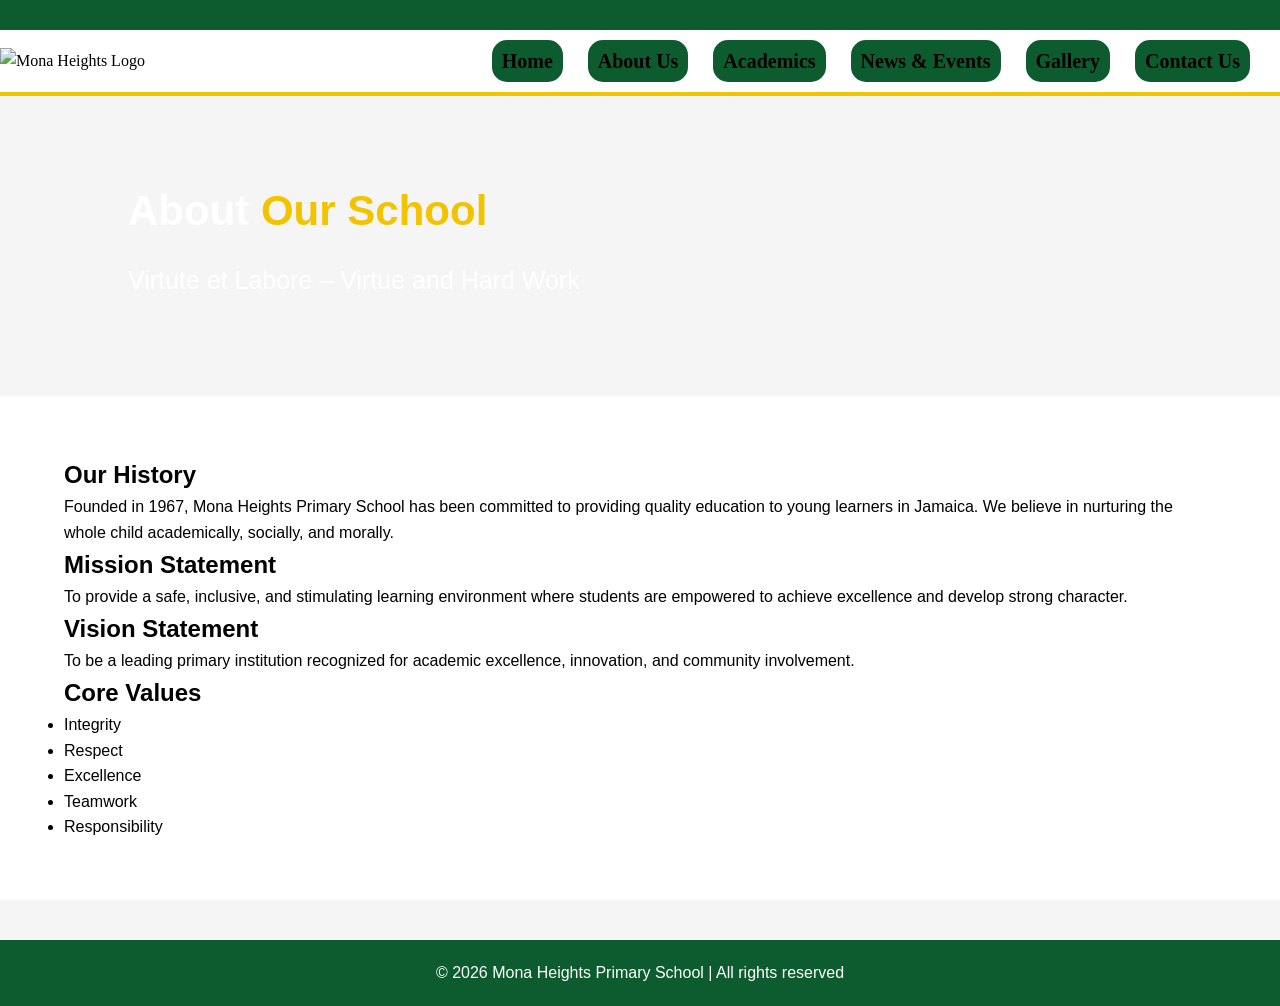
==== about_us.html @ 02167c89 "created gallery.html" ====
<!DOCTYPE html>
<html lang="en">
<head>
    <meta charset="UTF-8">
    <meta name="viewport" content="width=device-width, initial-scale=1.0">
    <title>About Us</title>
    <link rel="stylesheet" href="css_stylesheets/site.css">
</head>
<body>
    <!-- Top Bar Name -->
    <div class="top-bar">
    </div>
        </div>
    <!-- Navigation -->
    <header>
        <div class="navbar-container">
            <div class="logo">
                <img src="images/School_logo.png" alt="Mona Heights Logo" id="logo" />
            </div>
            <nav>
                <ul>
                    <li><a href="index.html">Home</a></li>
                    <li><a href="about_us.html">About Us</a></li>
                    <li><a href="academics.html">Academics</a></li>
                    <li><a href="news_events.html">News & Events</a></li>
                    <li><a href="gallery.html">Gallery</a></li>
                    <li><a href="contact_us.html">Contact Us</a></li>
                </ul>
            </nav >
        </div>
    </header>

   <section class="hero" style="height:300px;">
    <div class="hero-content">
        <h1>About <span>Our School</span></h1>
        <p>Virtute et Labore – Virtue and Hard Work</p>
    </div>
</section>

<!-- Content -->
<section class="academic">
    <div class="container">
        <h2>Our History</h2>
        <p>
            Founded in 1967, Mona Heights Primary School has been committed to 
            providing quality education to young learners in Jamaica. 
            We believe in nurturing the whole child academically, socially, 
            and morally.
        </p>

        <h2>Mission Statement</h2>
        <p>
            To provide a safe, inclusive, and stimulating learning environment 
            where students are empowered to achieve excellence and develop 
            strong character.
        </p>

        <h2>Vision Statement</h2>
        <p>
            To be a leading primary institution recognized for academic excellence, 
            innovation, and community involvement.
        </p>

        <h2>Core Values</h2>
        <ul>
            <li>Integrity</li>
            <li>Respect</li>
            <li>Excellence</li>
            <li>Teamwork</li>
            <li>Responsibility</li>
        </ul>
    </div>
</section>

<footer>
    <p>© 2026 Mona Heights Primary School | All rights reserved</p>
</footer> 
    
</body>
</html>
---- css_stylesheets/site.css ----
/* Default */
* {
    margin: 0;
    padding: 0;
    box-sizing: border-box;
}

body {
    font-family: Arial, sans-serif;
    line-height: 1.6;
    background-color: #f5f5f5;
    animation: pageFade 0.4s ease-in;
}

@keyframes pageFade {
    from { opacity: 0; }
    to { opacity: 1; }
}

/* Container */
.container {
    
    width: 90%;
    max-width: 1200px;
    margin: 0 auto;
}

/* Top Bar */
.top-bar {
    background: #0d5c2f;
    font-family:'Times New Roman', Times, serif;
    color: white;
    padding: 15px 0;
    font-size: 18px;
}

.top-bar .container {
    display: flex;
    justify-content: space-between;
}

header {
    background: white;
    padding: 15px 0;
    border-bottom: 4px solid #f4c300;
}

.navbar-container {
    display: flex;
    align-items: center;
    justify-content: space-between;
    font-family:'Times New Roman', Times, serif;
}

.logo img {

    height: 150px;
    width: 500px;
}

nav ul {
    list-style: none;
    display: flex;
    gap: 25px;
    padding-right: 30px;
}

nav ul li a {
    background:#0d5c2f;
    border-radius: 15px;
    padding: 10px 10px;
    font-size: 20px;
    text-decoration: none;
    color:black;
    font-weight: bold;
    transition: color 0.3s ease;
    }

nav ul li a::after {
    content: "";
    position: absolute;
    width: 0%;
    height: 3px;
    left: 0;
    bottom: -5px;
    background: #f4c300;
    transition: width 0.3s ease;
}

nav ul li a:hover {
    color: #f4c300;
}

nav ul li a:hover::after {
    width: 100%;
}

.hero {
    background: url('../images/reading_zone.jpg') no-repeat center center/cover;
    color: white;
    height: 500px;
    display: flex;
    align-items: center;
}

.hero-content {
    margin-left: 10%;
}

.hero h1 {
    font-size: 42px;
}

.hero h1 span {
    color: #f4c300;
}

.hero p {
    margin: 15px 0;
    font-size: 25px;
    font-family:'Gill Sans', 'Gill Sans MT', Calibri, 'Trebuchet MS', sans-serif;
}

.quick-links, .highlights {
    display: flex;
    gap: 20px;
    margin: 50px auto;
}

.card {
    background: #0d5c2f;
    color: white;
    padding: 25px;
    flex: 1;
    border-radius: 8px;
    box-shadow: 0 4px 8px rgba(0,0,0,0.2);
}

.card h3 {
    margin-bottom: 10px;
    color: #f4c300;
}

.academic {
    background: white;
    padding: 60px 0;
}

.academic-content {
    display: flex;
    gap: 40px;
    align-items: center;
}

.academic h2 [
    color: #0d5c2f;
    margin-bottom: 20px;
]

.academic p {
    margin-bottom: 20px;
}

.academic img {
    width: 100%;
    border-radius: 10px;
    margin-right: 300px;
}

.text {
    text-align: left;
    margin-right: 150px;
}

footer {
    background: #0d5c2f;
    color: white;
    text-align: center;
    padding: 20px 0;
    margin-top: 40px;
}

form input, form textarea {
    width: 100%;
    padding: 10px;
    border-radius: 5px;
    border: 1px solid #ccc;
}

form input:focus, form textarea:focus {
    outline: none;
    border: 2px solid #0d5c2f;
}
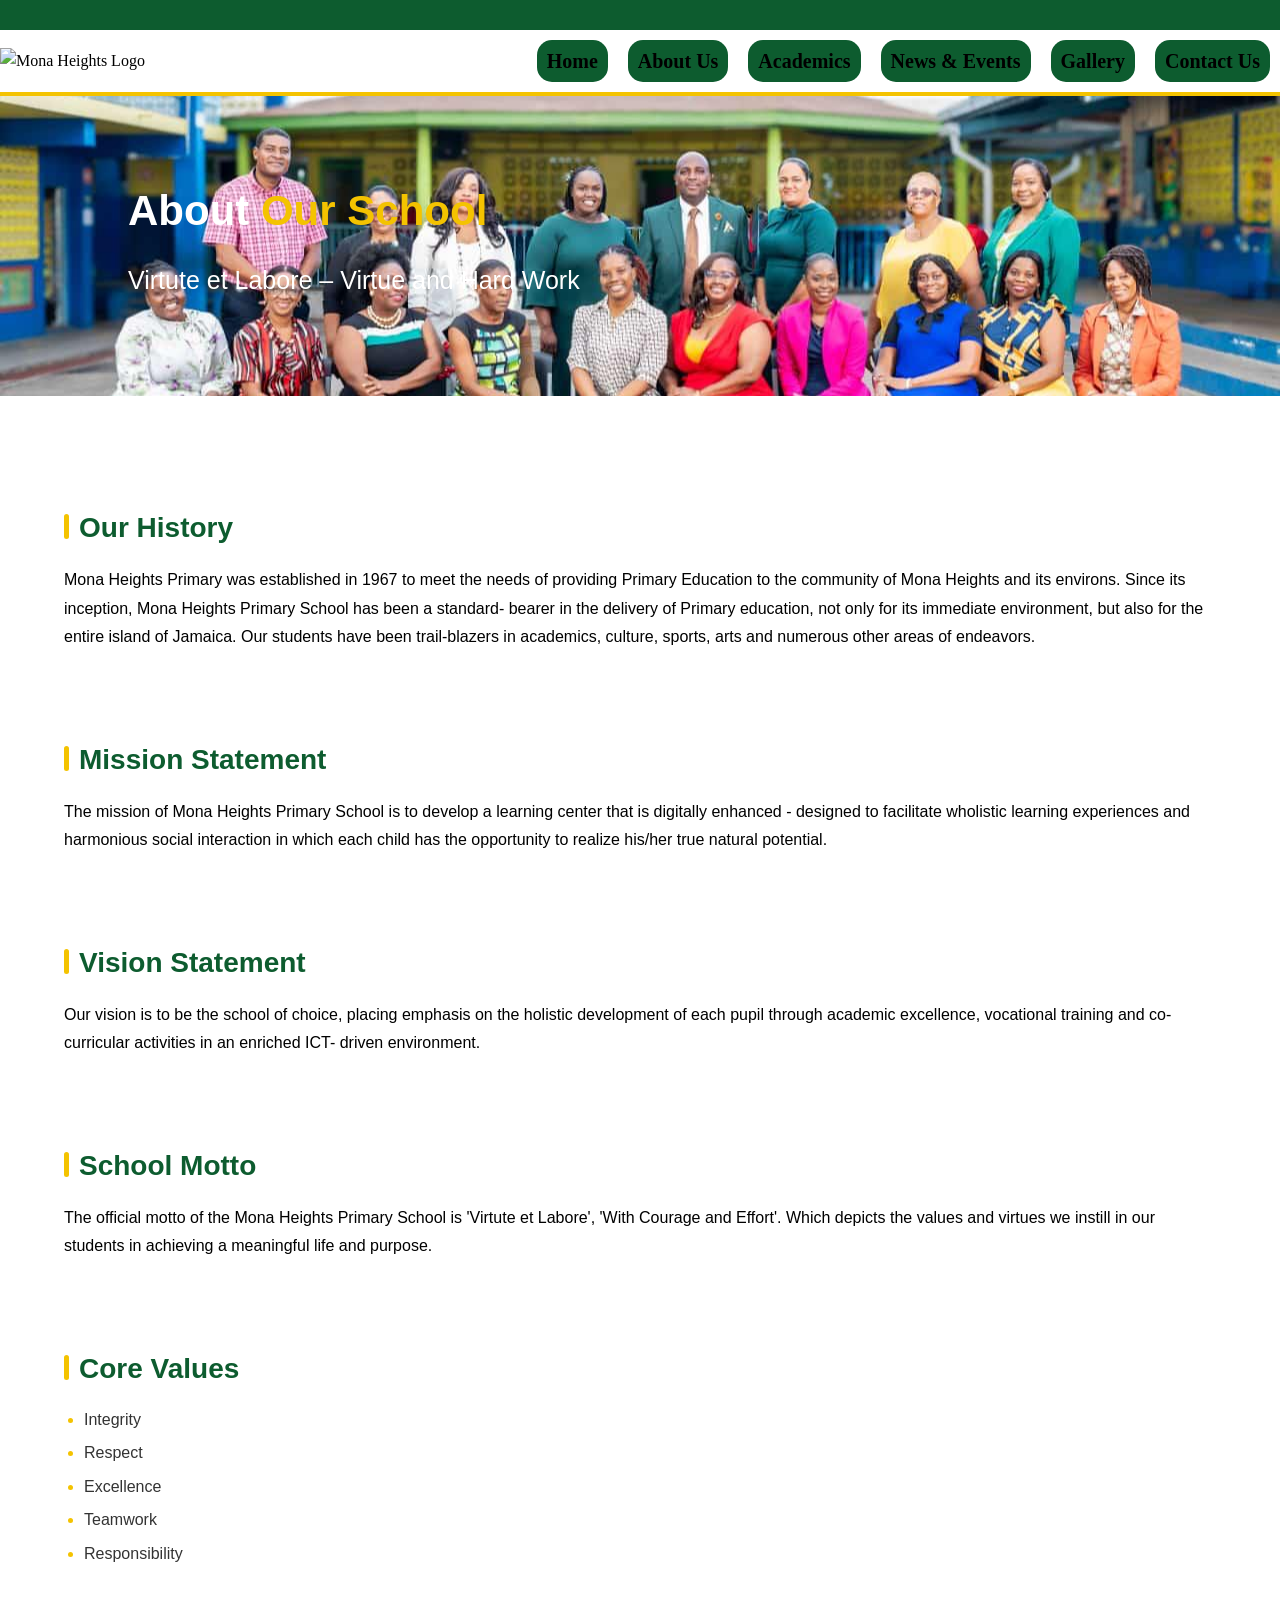
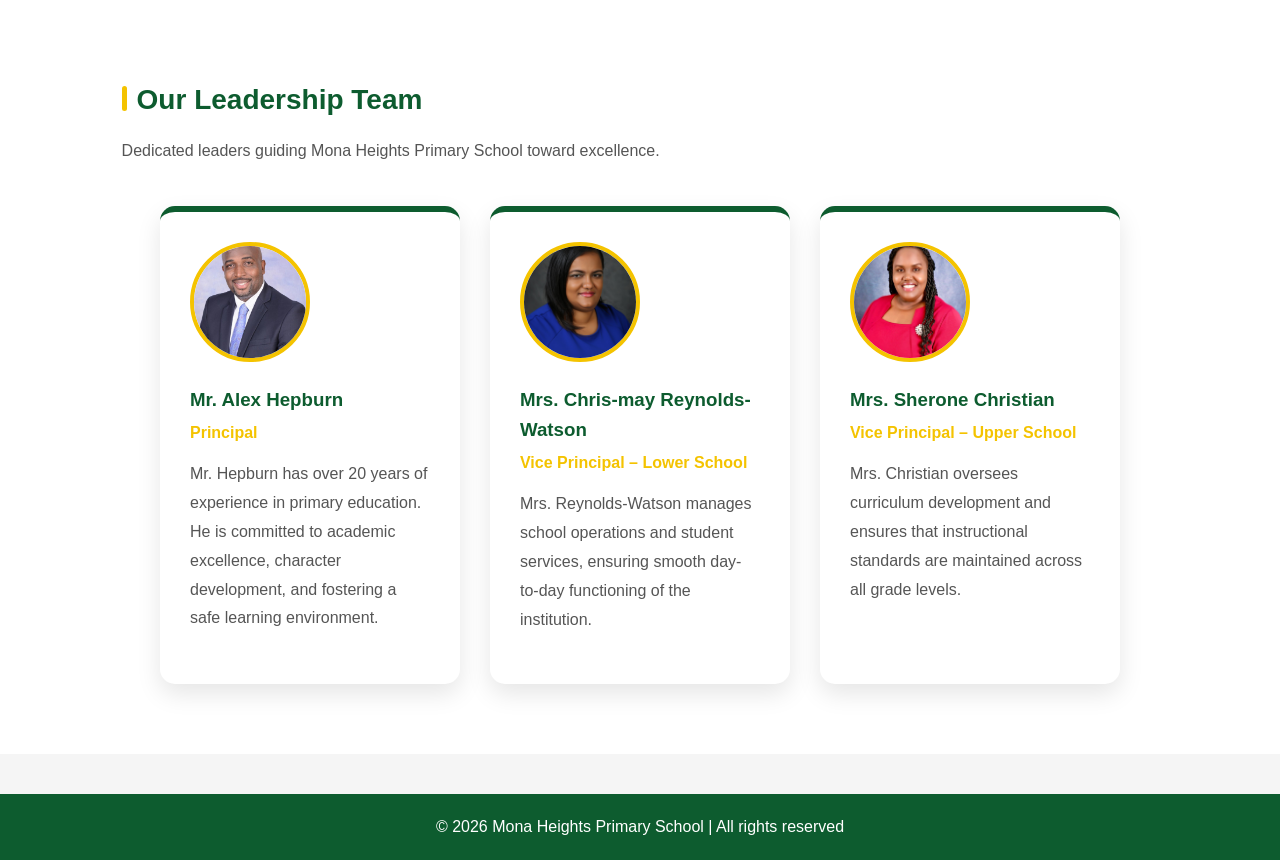
==== commit c70ffffd: "Added some images and content in highlighted pages" ====
--- a/about_us.html
+++ b/about_us.html
@@ -38,28 +38,42 @@
 </section>
 
 <!-- Content -->
-<section class="academic">
+<section class="about-content fade-in">
     <div class="container">
         <h2>Our History</h2>
         <p>
-            Founded in 1967, Mona Heights Primary School has been committed to 
-            providing quality education to young learners in Jamaica. 
-            We believe in nurturing the whole child academically, socially, 
-            and morally.
-        </p>
+            Mona Heights Primary was established in 1967 to meet the needs of
+            providing Primary Education to the community of Mona Heights and its
+            environs. Since its inception, Mona Heights Primary School has been a
+            standard- bearer in the delivery of Primary education, not only for its
+            immediate environment, but also for the entire island of Jamaica. Our
+            students have been trail-blazers in academics, culture, sports, arts and
+            numerous other areas of endeavors.
+
+        </p><br/>
 
         <h2>Mission Statement</h2>
         <p>
-            To provide a safe, inclusive, and stimulating learning environment 
-            where students are empowered to achieve excellence and develop 
-            strong character.
-        </p>
+            The mission of Mona Heights Primary School is to develop a learning center
+            that is digitally enhanced - designed to facilitate wholistic learning
+            experiences and harmonious social interaction in which each child has the
+            opportunity to realize his/her true natural potential.
+        </p><br/>
 
         <h2>Vision Statement</h2>
         <p>
-            To be a leading primary institution recognized for academic excellence, 
-            innovation, and community involvement.
-        </p>
+            Our vision is to be the school of choice, placing emphasis on the holistic
+            development of each pupil through academic excellence, vocational training
+            and co-curricular activities in an enriched ICT- driven environment.
+        </p><br/>
+
+        <h2>School Motto</h2>
+        <p>
+            The official motto of the Mona Heights Primary School is 'Virtute et Labore',
+            'With Courage and Effort'. Which depicts the values and virtues we instill
+            in our students in achieving a meaningful life and purpose.
+
+        </p><br/>
 
         <h2>Core Values</h2>
         <ul>
@@ -69,6 +83,55 @@
             <li>Teamwork</li>
             <li>Responsibility</li>
         </ul>
+        <br/><br/>
+
+        <!-- Leadership Section -->
+    <section class="leadership fade-in">
+        <div class="container">
+            <h2 class="section-title">Our Leadership Team</h2>
+            <p class="section-subtitle">
+                Dedicated leaders guiding Mona Heights Primary School toward excellence.
+            </p>
+
+            <div class="leadership-cards">
+
+                <!-- Principal -->
+                <div class="leader-card">
+                    <img src="images/alex_hepburn.jpeg" alt="Principal">
+                    <h3>Mr. Alex Hepburn</h3>
+                    <h4>Principal</h4>
+                    <p>
+                        Mr. Hepburn has over 20 years of experience in primary education.
+                        He is committed to academic excellence, character development,
+                        and fostering a safe learning environment.
+                    </p>
+                </div>
+
+                 <!-- Vice Principal 1 -->
+                <div class="leader-card">
+                    <img src="images/chrismay_reynoldswatson.jpeg" alt="Vice Principal Lower School">
+                    <h3>Mrs. Chris-may Reynolds-Watson</h3>
+                    <h4>Vice Principal – Lower School</h4>
+                    <p>
+                        Mrs. Reynolds-Watson manages school operations and student services,
+                        ensuring smooth day-to-day functioning of the institution.
+                    </p>
+                </div>
+
+                <!-- Vice Principal 2 -->
+                <div class="leader-card">
+                    <img src="images/sherone_christian.jpeg" alt="Vice Principal Upper School">
+                    <h3>Mrs. Sherone Christian</h3>
+                    <h4>Vice Principal – Upper School</h4>
+                    <p>
+                        Mrs. Christian oversees curriculum development and ensures that
+                        instructional standards are maintained across all grade levels.
+                    </p>
+                </div>
+            </div>
+        </div>
+    </section>
+
     </div>
 </section>
 
--- a/css_stylesheets/site.css
+++ b/css_stylesheets/site.css
@@ -61,8 +61,8 @@
 nav ul {
     list-style: none;
     display: flex;
-    gap: 25px;
-    padding-right: 30px;
+    gap: 20px;
+    padding-right: 10px;
 }
 
 nav ul li a {
@@ -83,20 +83,138 @@
     height: 3px;
     left: 0;
     bottom: -5px;
+    transition: width 0.3s ease;
+}
+
+nav ul li a:hover {
+    color: #f4c300;
+}
+
+nav ul li a:hover::after {
+    width: 100%;
+}
+
+/* Buttons */
+.btn-yellow {
     background: #f4c300;
-    transition: width 0.3s ease;
-}
-
-nav ul li a:hover {
-    color: #f4c300;
-}
-
-nav ul li a:hover::after {
-    width: 100%;
+    color: #000;
+    padding: 10px 20px;
+    text-decoration: none;
+    font-weight: bold;
+    border-radius: 50px;
+}
+
+.btn-yellow:hover {
+    background: #d9ab00;
+}
+
+.btn-green {
+    background: #0d5c2f;
+    color: white;
+    padding: 10px 20px;
+    text-decoration: none;
+    font-weight: bold;
+    border-radius: 50px;
+}
+
+.btn-green:hover {
+    background: #0a4a25;
+}
+
+.btn-yellow:hover {
+    background: #d9ab00;
+}
+
+.carousel {
+    position: relative;
+    width: 100%;
+    height: 450px;
+    overflow: hidden;
+}
+
+.carousel-container {
+    position: relative;
+    width: 100%;
+    height: 100%;
+}
+
+.slide {
+    position: absolute;
+    width: 100%;
+    height: 100%;
+    opacity: 0;
+    transition: opacity 1s ease-in-out;
+}
+
+.slide img {
+    width: 100%;
+    height: 100%;
+    object-fit: cover;
+}
+
+.slide.active {
+    opacity: 1;
+    z-index: 1;
+}
+
+/* Overlay */
+.slide::after {
+    content: "";
+    position: absolute;
+    width: 100%;
+    height: 100%;
+    background: rgba(13, 92, 47, 0.6);
+    top: 0;
+    left: 0;
+}
+
+/* Caption */
+.slide-caption {
+    position: absolute;
+    top: 50%;
+    left: 10%;
+    transform: translateY(-50%);
+    color: white;
+    z-index: 2;
+    max-width: 600px;
+}
+
+.slide-caption h2 {
+    font-size: 36px;
+    color: #f4c300;
+    margin-bottom: 10px;
+}
+
+.slide-caption p {
+    font-size: 18px;
+}
+
+/* Dots */
+.carousel-dots {
+    position: absolute;
+    bottom: 20px;
+    width: 100%;
+    text-align: center;
+    z-index: 3;
+}
+
+.dot {
+    height: 12px;
+    width: 12px;
+    margin: 0 5px;
+    background-color: white;
+    border-radius: 50%;
+    display: inline-block;
+    cursor: pointer;
+    transition: background-color 0.3s ease;
+}
+
+.dot.active {
+    background-color: #f4c300;
 }
 
 .hero {
-    background: url('../images/reading_zone.jpg') no-repeat center center/cover;
+    background: url('../images/mhps_teachers.jpg') no-repeat center center/cover;
     color: white;
     height: 500px;
     display: flex;
@@ -125,6 +243,7 @@
     display: flex;
     gap: 20px;
     margin: 50px auto;
+    color: white;
 }
 
 .card {
@@ -141,8 +260,12 @@
     color: #f4c300;
 }
 
+.card p {
+    color: white;
+}
+
 .academic {
-    background: white;
+    background:#f5f5f5;
     padding: 60px 0;
 }
 
@@ -162,14 +285,65 @@
 }
 
 .academic img {
-    width: 100%;
-    border-radius: 10px;
-    margin-right: 300px;
+    width: 380px;
+    height: 350px;
+    border-radius: 200px;
+    margin-right: 100px;
 }
 
 .text {
     text-align: left;
-    margin-right: 150px;
+    margin-right: 100px;
+}
+
+.resources {
+    background: #f9f9f9;
+    padding: 70px 0;
+    text-align: center;
+}
+
+.section-title {
+    color: #0d5c2f;
+    font-size: 32px;
+    margin-bottom: 10px;
+}
+
+.section-subtitle {
+    margin-bottom: 40px;
+    color: #555;
+}
+
+.resource-cards {
+    display: flex;
+    gap: 25px;
+    justify-content: center;
+    flex-wrap: wrap;
+}
+
+.resource-card {
+    background: white;
+    padding: 30px;
+    border-radius: 12px;
+    width: 300px;
+    box-shadow: 0 5px 15px rgba(0,0,0,0.1);
+    transition: all 0.4s ease;
+    border-top: 6px solid #0d5c2f;
+}
+
+.resource-card h3 {
+    color: #0d5c2f;
+    margin-bottom: 10px;
+}
+
+.resource-card p {
+    margin-bottom: 20px;
+}
+
+/* Hover effect */
+.resource-card:hover {
+    transform: translateY(-12px);
+    box-shadow: 0 20px 40px rgba(0,0,0,0.2);
+    border-top: 6px solid #f4c300;
 }
 
 footer {
@@ -190,4 +364,121 @@
 form input:focus, form textarea:focus {
     outline: none;
     border: 2px solid #0d5c2f;
+}
+
+.leadership-cards {
+    display: flex;
+    gap: 30px;
+    justify-content: center;
+    flex-wrap: wrap;
+    margin-top: 40px;
+}
+
+.leader-card {
+    background: white;
+    width: 300px;
+    padding: 30px;
+    border-radius: 15px;
+    box-shadow: 0 10px 25px rgba(0,0,0,0.1);
+    transition: all 0.4s ease;
+    border-top: 6px solid #0d5c2f;
+}
+
+.leader-card img {
+    width: 120px;
+    height: 120px;
+    border-radius: 50%;
+    object-fit: cover;
+    margin-bottom: 15px;
+    border: 4px solid #f4c300;
+}
+
+.leader-card h3 {
+    color: #0d5c2f;
+    margin-bottom: 5px;
+}
+
+.leader-card h4 {
+    color: #f4c300;
+    margin-bottom: 15px;
+    font-weight: bold;
+}
+
+.leader-card p {
+    font-size: 14px;
+    color: #555;
+}
+
+/* Hover effect */
+.leader-card:hover {
+    transform: translateY(-12px);
+    box-shadow: 0 20px 40px rgba(0,0,0,0.2);
+    border-top: 6px solid #f4c300;
+}
+
+/* About Page Styling */
+.about-content {
+    padding: 70px 0;
+    background: #ffffff;
+}
+
+/* Headings */
+.about-content h2 {
+    color: #0d5c2f;
+    font-size: 28px;
+    margin-top: 40px;
+    margin-bottom: 15px;
+    position: relative;
+    padding-left: 15px;
+}
+
+/* Yellow Accent Line */
+.about-content h2::before {
+    content: "";
+    position: absolute;
+    left: 0;
+    top: 8px;
+    height: 25px;
+    width: 5px;
+    background: #f4c300;
+    border-radius: 3px;
+}
+
+/* Paragraph Styling */
+.about-content p {
+    font-size: 16px;
+    line-height: 1.8;
+    margin-bottom: 20px;
+}
+
+/* Highlight Important Text */
+.about-content strong {
+    color: #0d5c2f;
+}
+
+/* List Styling */
+.about-content ul {
+    margin-top: 10px;
+    margin-bottom: 20px;
+    padding-left: 20px;
+}
+
+.about-content ul li {
+    margin-bottom: 8px;
+    color: #333;
+    position: relative;
+}
+
+/* Custom bullet */
+.about-content ul li::marker {
+    color: #f4c300;
+    font-weight: bold;
+}
+
+/* Section Divider */
+.about-content hr {
+    margin: 50px 0;
+    border: none;
+    height: 2px;
+    background: linear-gradient(to right, #0d5c2f, #f4c300);
 }
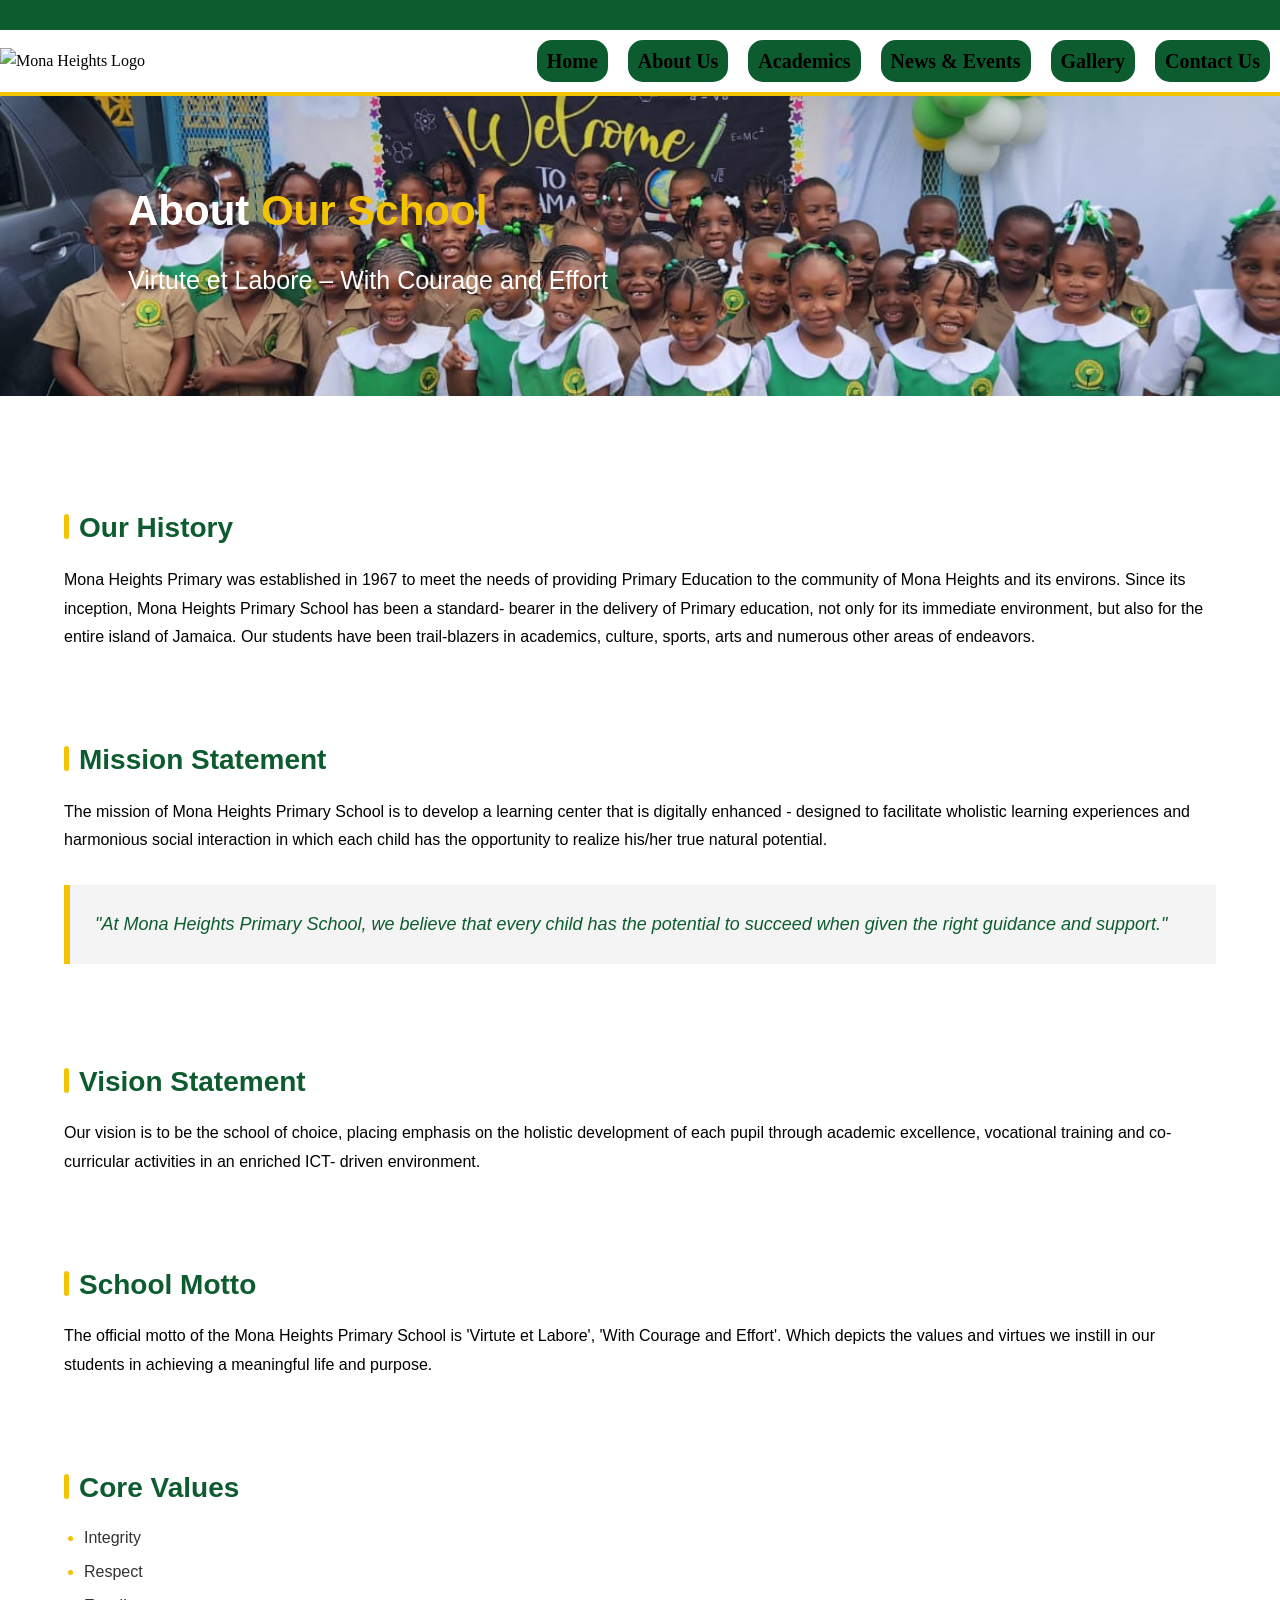
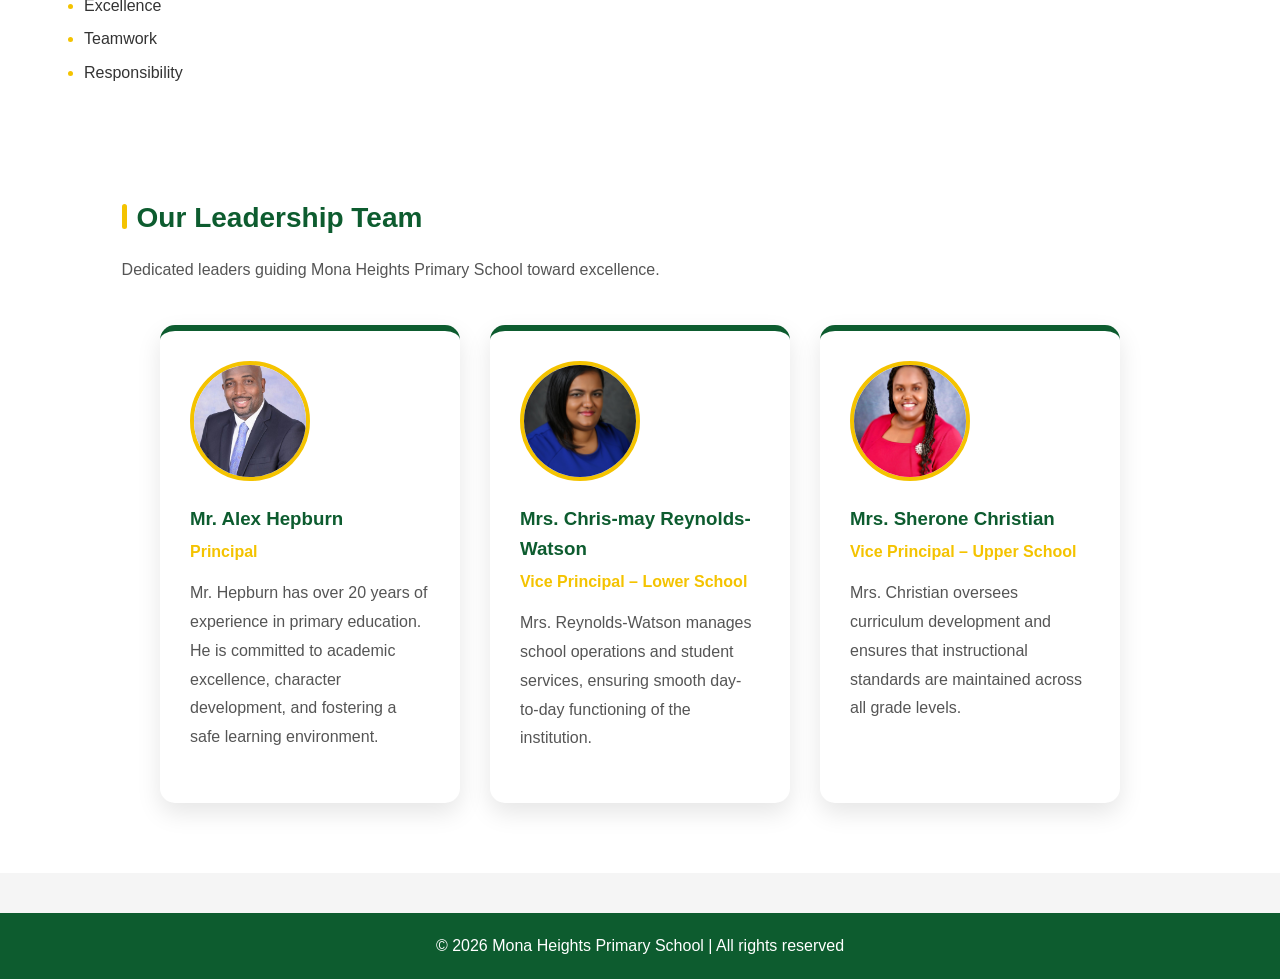
==== commit cc2066a2: "Updated the about us page" ====
--- a/about_us.html
+++ b/about_us.html
@@ -33,7 +33,7 @@
    <section class="hero" style="height:300px;">
     <div class="hero-content">
         <h1>About <span>Our School</span></h1>
-        <p>Virtute et Labore – Virtue and Hard Work</p>
+        <p>Virtute et Labore – With Courage and Effort</p>
     </div>
 </section>
 
@@ -58,7 +58,13 @@
             that is digitally enhanced - designed to facilitate wholistic learning
             experiences and harmonious social interaction in which each child has the
             opportunity to realize his/her true natural potential.
-        </p><br/>
+        </p>
+        
+        <blockquote class="school-quote">
+            "At Mona Heights Primary School, we believe that every child has the potential to succeed when given the right guidance and support."
+        </blockquote>
+
+        <br/>
 
         <h2>Vision Statement</h2>
         <p>
--- a/css_stylesheets/site.css
+++ b/css_stylesheets/site.css
@@ -214,7 +214,7 @@
 }
 
 .hero {
-    background: url('../images/mhps_teachers.jpg') no-repeat center center/cover;
+    background: url('../images/mhps_students.jpeg') no-repeat center center/cover;
     color: white;
     height: 500px;
     display: flex;
@@ -269,16 +269,25 @@
     padding: 60px 0;
 }
 
+.academic-section {
+    display: flex;
+    padding: 20px;
+    align-items: center;
+    margin-bottom: 60px;
+    background-color: #f4c300;
+    border-radius: 100px;
+}
+
 .academic-content {
     display: flex;
     gap: 40px;
     align-items: center;
 }
 
-.academic h2 [
+/* .academic h2 {
     color: #0d5c2f;
     margin-bottom: 20px;
-]
+} */
 
 .academic p {
     margin-bottom: 20px;
@@ -467,12 +476,18 @@
     margin-bottom: 8px;
     color: #333;
     position: relative;
+    transition: transform 0.3s ease;
 }
 
 /* Custom bullet */
 .about-content ul li::marker {
     color: #f4c300;
     font-weight: bold;
+}
+
+.about-content ul li:hover {
+    transform: translateX(8px);
+    color: #0d5c2f;
 }
 
 /* Section Divider */
@@ -481,4 +496,17 @@
     border: none;
     height: 2px;
     background: linear-gradient(to right, #0d5c2f, #f4c300);
-}+}
+
+.school-quote {
+    margin: 30px 0;
+    padding: 25px;
+    background: #f4f4f4;
+    border-left: 6px solid #f4c300;
+    font-style: italic;
+    font-size: 18px;
+    color: #0d5c2f;
+}
+
+
+
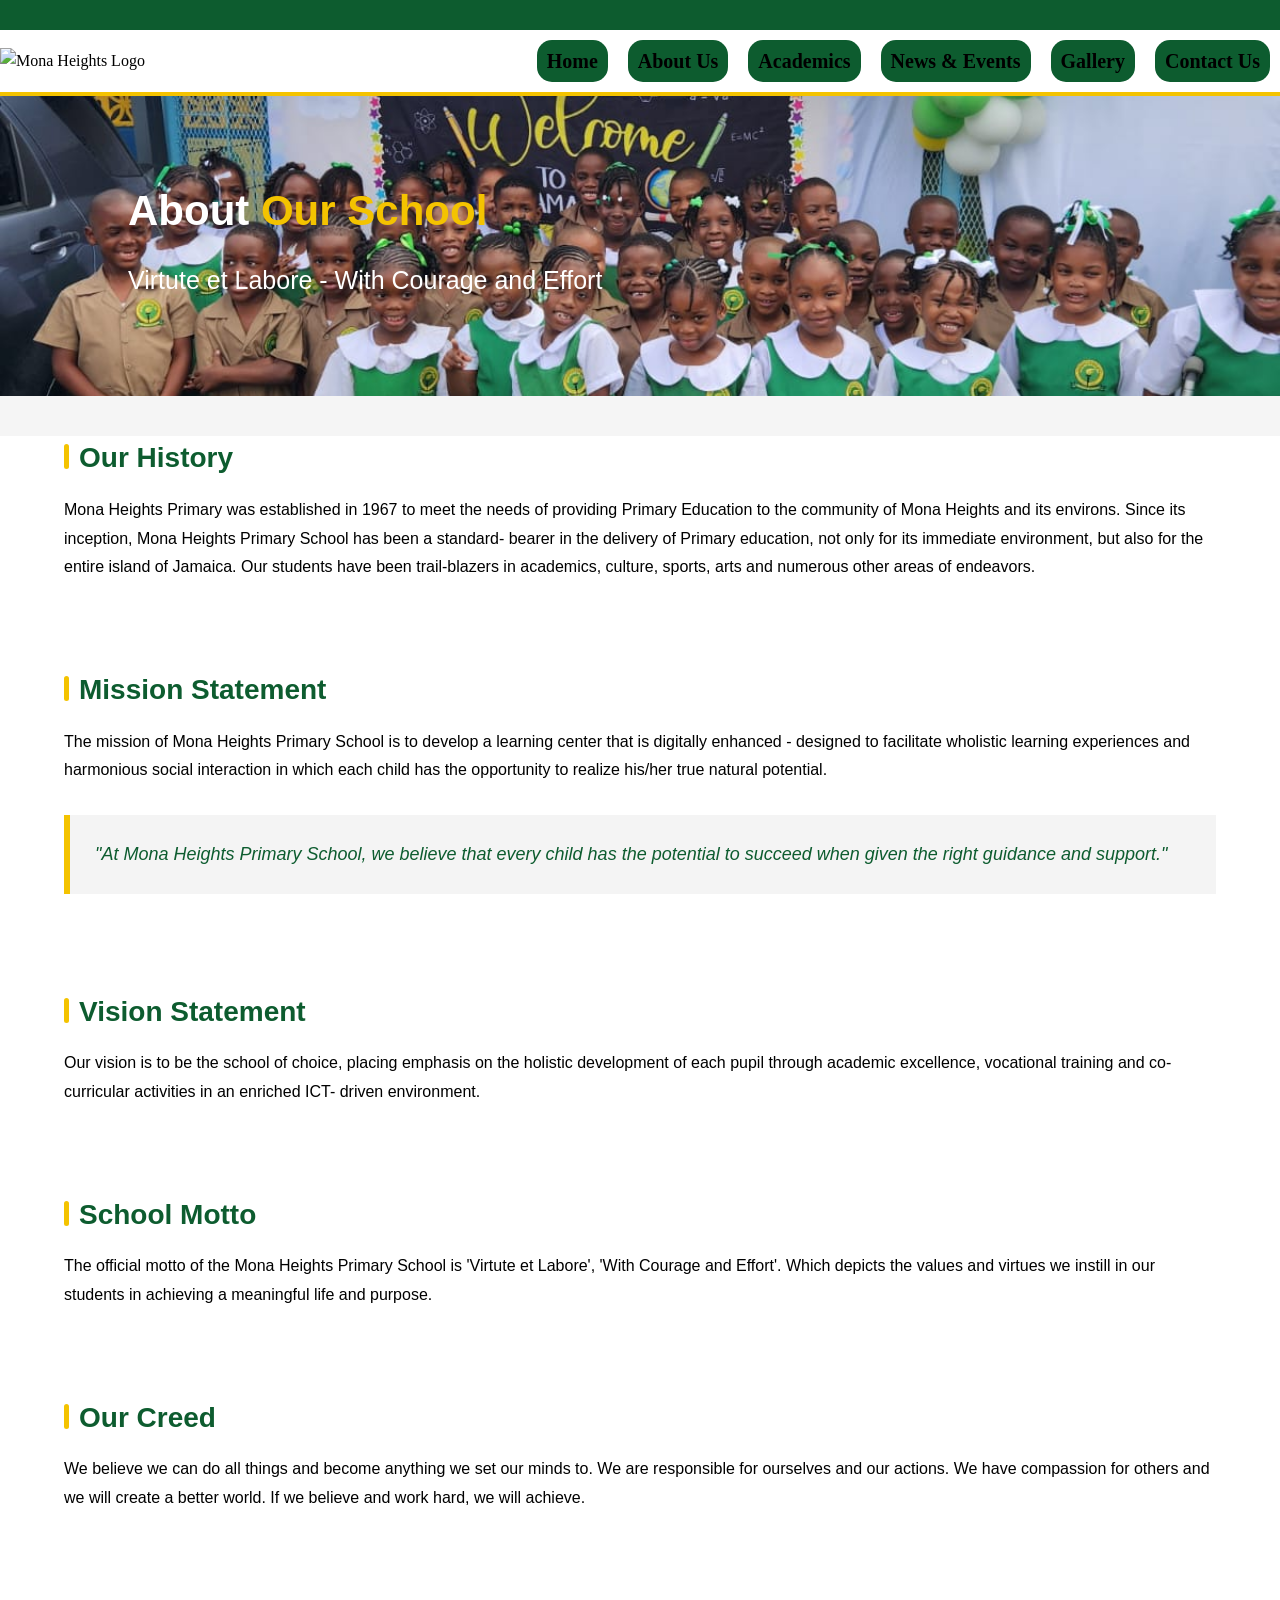
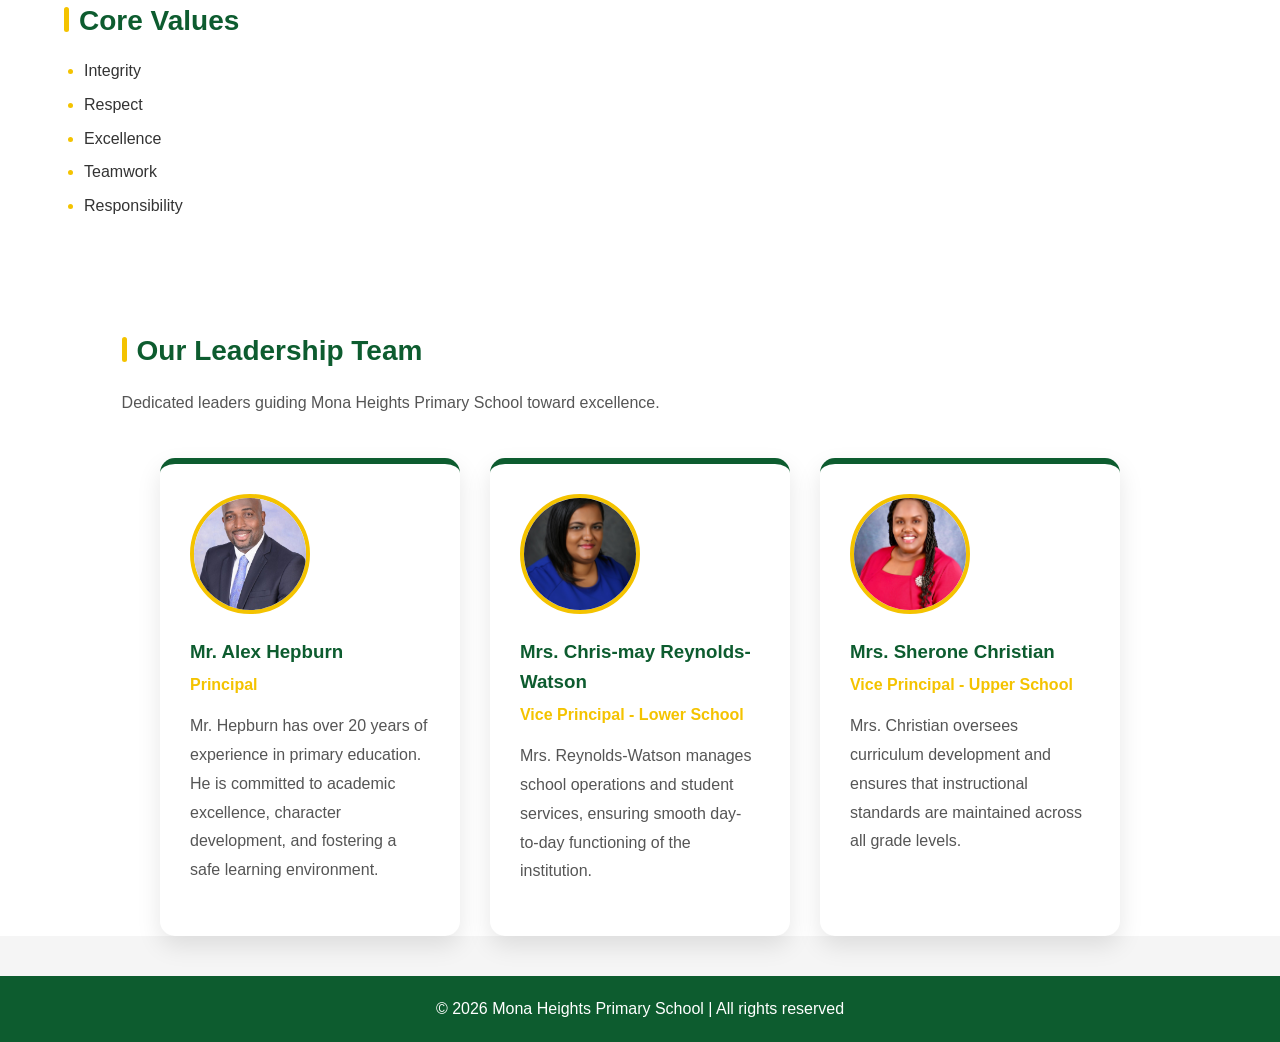
==== commit 5131111b: "Edited and Updated previous pages and added an admission and transfer pages" ====
--- a/about_us.html
+++ b/about_us.html
@@ -30,120 +30,129 @@
         </div>
     </header>
 
+    <!-- Hero Section -->
    <section class="hero" style="height:300px;">
-    <div class="hero-content">
-        <h1>About <span>Our School</span></h1>
-        <p>Virtute et Labore – With Courage and Effort</p>
-    </div>
-</section>
-
-<!-- Content -->
-<section class="about-content fade-in">
-    <div class="container">
-        <h2>Our History</h2>
-        <p>
-            Mona Heights Primary was established in 1967 to meet the needs of
-            providing Primary Education to the community of Mona Heights and its
-            environs. Since its inception, Mona Heights Primary School has been a
-            standard- bearer in the delivery of Primary education, not only for its
-            immediate environment, but also for the entire island of Jamaica. Our
-            students have been trail-blazers in academics, culture, sports, arts and
-            numerous other areas of endeavors.
-
-        </p><br/>
-
-        <h2>Mission Statement</h2>
-        <p>
-            The mission of Mona Heights Primary School is to develop a learning center
-            that is digitally enhanced - designed to facilitate wholistic learning
-            experiences and harmonious social interaction in which each child has the
-            opportunity to realize his/her true natural potential.
-        </p>
-        
-        <blockquote class="school-quote">
-            "At Mona Heights Primary School, we believe that every child has the potential to succeed when given the right guidance and support."
-        </blockquote>
-
-        <br/>
-
-        <h2>Vision Statement</h2>
-        <p>
-            Our vision is to be the school of choice, placing emphasis on the holistic
-            development of each pupil through academic excellence, vocational training
-            and co-curricular activities in an enriched ICT- driven environment.
-        </p><br/>
-
-        <h2>School Motto</h2>
-        <p>
-            The official motto of the Mona Heights Primary School is 'Virtute et Labore',
-            'With Courage and Effort'. Which depicts the values and virtues we instill
-            in our students in achieving a meaningful life and purpose.
-
-        </p><br/>
-
-        <h2>Core Values</h2>
-        <ul>
-            <li>Integrity</li>
-            <li>Respect</li>
-            <li>Excellence</li>
-            <li>Teamwork</li>
-            <li>Responsibility</li>
-        </ul>
-        <br/><br/>
-
-        <!-- Leadership Section -->
-    <section class="leadership fade-in">
-        <div class="container">
-            <h2 class="section-title">Our Leadership Team</h2>
-            <p class="section-subtitle">
-                Dedicated leaders guiding Mona Heights Primary School toward excellence.
-            </p>
-
-            <div class="leadership-cards">
-
-                <!-- Principal -->
-                <div class="leader-card">
-                    <img src="images/alex_hepburn.jpeg" alt="Principal">
-                    <h3>Mr. Alex Hepburn</h3>
-                    <h4>Principal</h4>
-                    <p>
-                        Mr. Hepburn has over 20 years of experience in primary education.
-                        He is committed to academic excellence, character development,
-                        and fostering a safe learning environment.
-                    </p>
-                </div>
-
-                 <!-- Vice Principal 1 -->
-                <div class="leader-card">
-                    <img src="images/chrismay_reynoldswatson.jpeg" alt="Vice Principal Lower School">
-                    <h3>Mrs. Chris-may Reynolds-Watson</h3>
-                    <h4>Vice Principal – Lower School</h4>
-                    <p>
-                        Mrs. Reynolds-Watson manages school operations and student services,
-                        ensuring smooth day-to-day functioning of the institution.
-                    </p>
-                </div>
-
-                <!-- Vice Principal 2 -->
-                <div class="leader-card">
-                    <img src="images/sherone_christian.jpeg" alt="Vice Principal Upper School">
-                    <h3>Mrs. Sherone Christian</h3>
-                    <h4>Vice Principal – Upper School</h4>
-                    <p>
-                        Mrs. Christian oversees curriculum development and ensures that
-                        instructional standards are maintained across all grade levels.
-                    </p>
-                </div>
-            </div>
+        <div class="hero-content">
+            <h1>About <span>Our School</span></h1>
+            <p>Virtute et Labore - With Courage and Effort</p>
         </div>
     </section>
 
-    </div>
-</section>
+    <!-- Content -->
+    <section class="about-content fade-in">
+        <div class="container">
+            <h2>Our History</h2>
+            <p>
+                Mona Heights Primary was established in 1967 to meet the needs of
+                providing Primary Education to the community of Mona Heights and its
+                environs. Since its inception, Mona Heights Primary School has been a
+                standard- bearer in the delivery of Primary education, not only for its
+                immediate environment, but also for the entire island of Jamaica. Our
+                students have been trail-blazers in academics, culture, sports, arts and
+                numerous other areas of endeavors.
 
-<footer>
-    <p>© 2026 Mona Heights Primary School | All rights reserved</p>
-</footer> 
+            </p><br/>
+
+            <h2>Mission Statement</h2>
+            <p>
+                The mission of Mona Heights Primary School is to develop a learning center
+                that is digitally enhanced - designed to facilitate wholistic learning
+                experiences and harmonious social interaction in which each child has the
+                opportunity to realize his/her true natural potential.
+            </p>
+            
+            <blockquote class="school-quote">
+                "At Mona Heights Primary School, we believe that every child has the potential to succeed when given the right guidance and support."
+            </blockquote>
+
+            <br/>
+
+            <h2>Vision Statement</h2>
+            <p>
+                Our vision is to be the school of choice, placing emphasis on the holistic
+                development of each pupil through academic excellence, vocational training
+                and co-curricular activities in an enriched ICT- driven environment.
+            </p><br/>
+
+            <h2>School Motto</h2>
+            <p>
+                The official motto of the Mona Heights Primary School is 'Virtute et Labore',
+                'With Courage and Effort'. Which depicts the values and virtues we instill
+                in our students in achieving a meaningful life and purpose.
+
+            </p><br/>
+
+            <h2>Our Creed</h2>
+            <p>
+                We believe we can do all things and become anything we set our minds to. We
+                are responsible for ourselves and our actions. We have compassion for others
+                and we will create a better world. If we believe and work hard, we will achieve.
+
+            </p><br/>
+
+            <h2>Core Values</h2>
+            <ul>
+                <li>Integrity</li>
+                <li>Respect</li>
+                <li>Excellence</li>
+                <li>Teamwork</li>
+                <li>Responsibility</li>
+            </ul>
+            <br/><br/>
+
+            <!-- Leadership Section -->
+            <section class="leadership fade-in">
+                <div class="container">
+                    <h2 class="section-title">Our Leadership Team</h2>
+                    <p class="section-subtitle">
+                        Dedicated leaders guiding Mona Heights Primary School toward excellence.
+                    </p>
+
+                    <div class="leadership-cards">
+
+                        <!-- Principal -->
+                        <div class="leader-card">
+                            <img src="images/alex_hepburn.jpeg" alt="Principal">
+                            <h3>Mr. Alex Hepburn</h3>
+                            <h4>Principal</h4>
+                            <p>
+                                Mr. Hepburn has over 20 years of experience in primary education.
+                                He is committed to academic excellence, character development,
+                                and fostering a safe learning environment.
+                            </p>
+                        </div>
+
+                        <!-- Vice Principal 1 -->
+                        <div class="leader-card">
+                            <img src="images/chrismay_reynoldswatson.jpeg" alt="Vice Principal Lower School">
+                            <h3>Mrs. Chris-may Reynolds-Watson</h3>
+                            <h4>Vice Principal - Lower School</h4>
+                            <p>
+                                Mrs. Reynolds-Watson manages school operations and student services,
+                                ensuring smooth day-to-day functioning of the institution.
+                            </p>
+                        </div>
+
+                        <!-- Vice Principal 2 -->
+                        <div class="leader-card">
+                            <img src="images/sherone_christian.jpeg" alt="Vice Principal Upper School">
+                            <h3>Mrs. Sherone Christian</h3>
+                            <h4>Vice Principal - Upper School</h4>
+                            <p>
+                                Mrs. Christian oversees curriculum development and ensures that
+                                instructional standards are maintained across all grade levels.
+                            </p>
+                        </div>
+                    </div>
+                </div>
+            </section>
+
+        </div>
+    </section>
+
+    <footer>
+        <p>© 2026 Mona Heights Primary School | All rights reserved</p>
+    </footer> 
     
 </body>
 </html>
--- a/css_stylesheets/site.css
+++ b/css_stylesheets/site.css
@@ -21,6 +21,13 @@
 .container {
     
     width: 90%;
+    max-width: 1200px;
+    margin: 0 auto;
+}
+
+.containers {
+    
+    width: 60%;
     max-width: 1200px;
     margin: 0 auto;
 }
@@ -157,7 +164,7 @@
     z-index: 1;
 }
 
-/* Overlay */
+/* Slide Overlay */
 .slide::after {
     content: "";
     position: absolute;
@@ -168,7 +175,7 @@
     left: 0;
 }
 
-/* Caption */
+/* Slide Caption */
 .slide-caption {
     position: absolute;
     top: 50%;
@@ -213,6 +220,7 @@
     background-color: #f4c300;
 }
 
+/*Hero Section*/
 .hero {
     background: url('../images/mhps_students.jpeg') no-repeat center center/cover;
     color: white;
@@ -239,18 +247,19 @@
     font-family:'Gill Sans', 'Gill Sans MT', Calibri, 'Trebuchet MS', sans-serif;
 }
 
+/* Quicklinks and Cards */
 .quick-links, .highlights {
     display: flex;
     gap: 20px;
     margin: 50px auto;
     color: white;
+    align-items: center;
 }
 
 .card {
     background: #0d5c2f;
     color: white;
     padding: 25px;
-    flex: 1;
     border-radius: 8px;
     box-shadow: 0 4px 8px rgba(0,0,0,0.2);
 }
@@ -260,9 +269,25 @@
     color: #f4c300;
 }
 
-.card p {
-    color: white;
-}
+.card img {
+    width: 320px;
+    height: 400px;
+}
+
+.cards {
+    background: #0d5c2f;
+    color: white;
+    flex : 1;
+    padding: 25px;
+    border-radius: 8px;
+    box-shadow: 0 4px 8px rgba(0,0,0,0.2);
+}
+
+.cards h3 {
+    margin-bottom: 10px;
+    color: #f4c300;
+}
+
 
 .academic {
     background:#f5f5f5;
@@ -283,11 +308,6 @@
     gap: 40px;
     align-items: center;
 }
-
-/* .academic h2 {
-    color: #0d5c2f;
-    margin-bottom: 20px;
-} */
 
 .academic p {
     margin-bottom: 20px;
@@ -427,7 +447,6 @@
 
 /* About Page Styling */
 .about-content {
-    padding: 70px 0;
     background: #ffffff;
 }
 
@@ -508,5 +527,198 @@
     color: #0d5c2f;
 }
 
-
-
+/* Albums Section */
+.albums-section {
+    padding: 70px 0;
+    background: #f9f9f9;
+    text-align: center;
+}
+
+.album-grid {
+    display: flex;
+    gap: 30px;
+    justify-content: center;
+    flex-wrap: wrap;
+    margin-top: 40px;
+}
+
+.album-card {
+    width: 300px;
+    border-radius: 15px;
+    overflow: hidden;
+    box-shadow: 0 10px 25px rgba(0,0,0,0.1);
+    cursor: pointer;
+    transition: transform 0.4s ease, box-shadow 0.4s ease;
+    position: relative;
+}
+
+.album-card img {
+    width: 100%;
+    height: 200px;
+    object-fit: cover;
+}
+
+.album-title {
+    background: #0d5c2f;
+    color: white;
+    padding: 15px;
+    font-weight: bold;
+}
+
+.album-card:hover {
+    transform: translateY(-10px);
+    box-shadow: 0 20px 40px rgba(0,0,0,0.2);
+}
+
+/* Photo Display */
+.photo-album {
+    display: none;
+    margin-top: 60px;
+}
+
+.photo-album h2 {
+    color: #0d5c2f;
+    margin-bottom: 30px;
+}
+
+.photo-grid {
+    display: grid;
+    grid-template-columns: repeat(auto-fit, minmax(250px, 1fr));
+    gap: 20px;
+}
+
+.photo-grid img {
+    width: 100%;
+    border-radius: 12px;
+    transition: transform 0.4s ease, box-shadow 0.4s ease;
+    cursor: pointer;
+}
+
+.photo-grid img:hover {
+    transform: scale(1.08);
+    box-shadow: 0 15px 30px rgba(0,0,0,0.3);
+}
+
+.contacts {
+    margin: 20px;
+}
+
+.contacts h2 {
+    color: #0d5c2f;
+    font-size: 28px;
+    margin-top: 40px;
+    margin-bottom: 15px;
+    position: relative;
+    padding-left: 15px;
+}
+
+/* Yellow Accent Line */
+.contacts h2::before {
+    content: "";
+    position: absolute;
+    left: 0;
+    top: 8px;
+    height: 25px;
+    width: 5px;
+    background: #f4c300;
+    border-radius: 3px;
+}
+
+/* Paragraph Styling */
+.contacts p {
+    font-size: 16px;
+    line-height: 1.8;
+    margin-bottom: 20px;
+}
+
+.social-media {
+    margin-top: 20px;
+}
+
+.social-media h3 {
+    margin-bottom: 15px;
+    color: #0d5c2f;
+}
+
+.social-link {
+    display: inline-block;
+    margin-right: 15px;
+    padding: 10px 20px;
+    border-radius: 8px;
+    color: white;
+    text-decoration: none;
+    font-weight: bold;
+    transition: all 0.3s ease;
+}
+
+/* Facebook */
+.facebook {
+    background: #1877f2;
+}
+
+.facebook:hover {
+    background: #0d5c2f;
+    transform: translateY(-3px);
+}
+
+/* Instagram */
+.instagram {
+    background: linear-gradient(45deg, #f58529, #dd2a7b, #8134af);
+}
+
+.instagram:hover {
+    background: #0d5c2f;
+    transform: translateY(-3px);
+}
+
+
+.close-btn {
+    float: right;
+    font-size: 22px;
+    cursor: pointer;
+}
+
+.gallery-video {
+    width: 100%;
+    border-radius: 8px;
+}
+
+.media-caption {
+    text-align: center;
+    margin-top: 8px;
+    font-size: 14px;
+    color: #333;
+}
+
+/* Admission Page Style */
+.mark {
+    padding: 2%;
+}
+
+.step {
+    background: #f4c300;
+    padding: 20px;
+    border-radius: 8px;
+    transition: transform 0.3s;
+    margin: 1%;
+}
+
+.step:hover {
+    transform: translateY(-6px);
+}
+
+.dates-grid {
+    display: grid;
+    grid-template-columns: repeat(auto-fit, minmax(200px,1fr));
+    gap: 20px;
+    padding: 40px 7%;
+}
+
+.date-card {
+    background: #0d5c2f;
+    border-left: 5px solid #f4c300;
+    padding: 20px;
+    color: white;
+    border-radius: 8px;
+    align-content: center;
+}
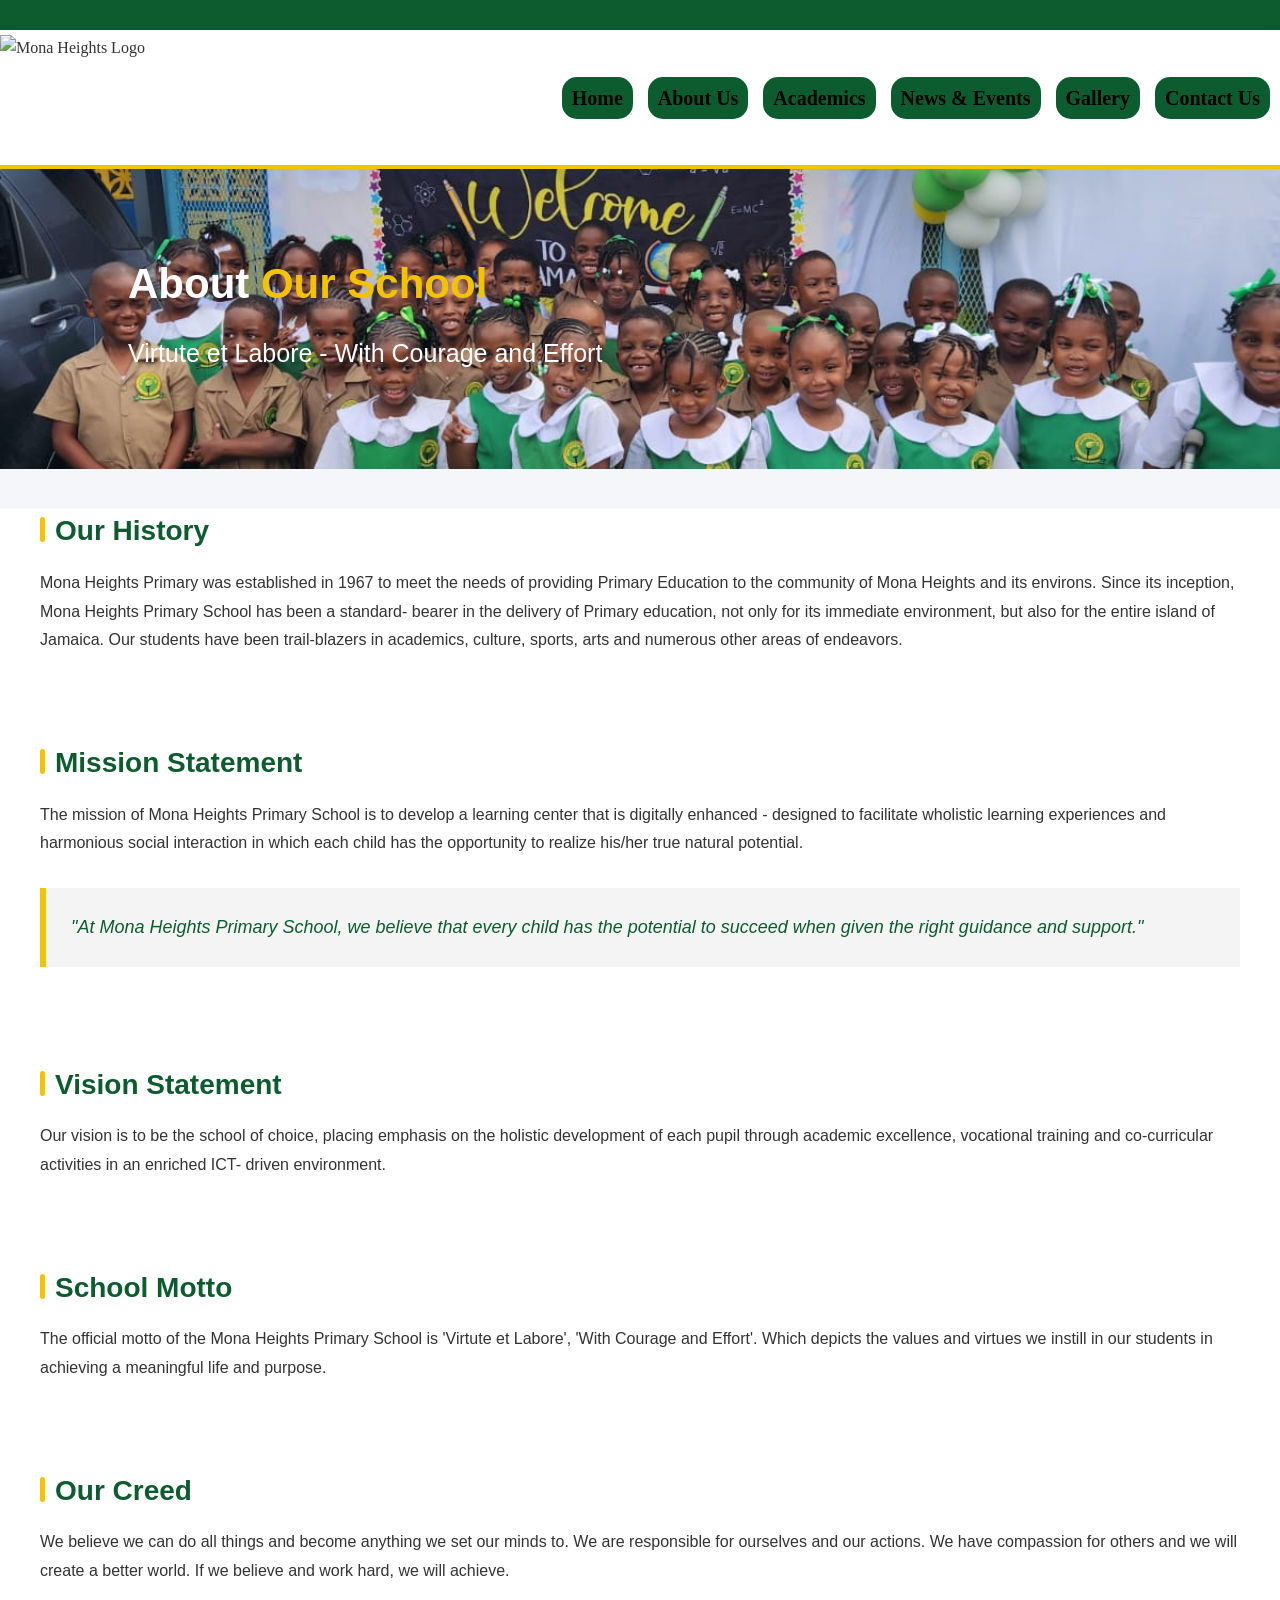
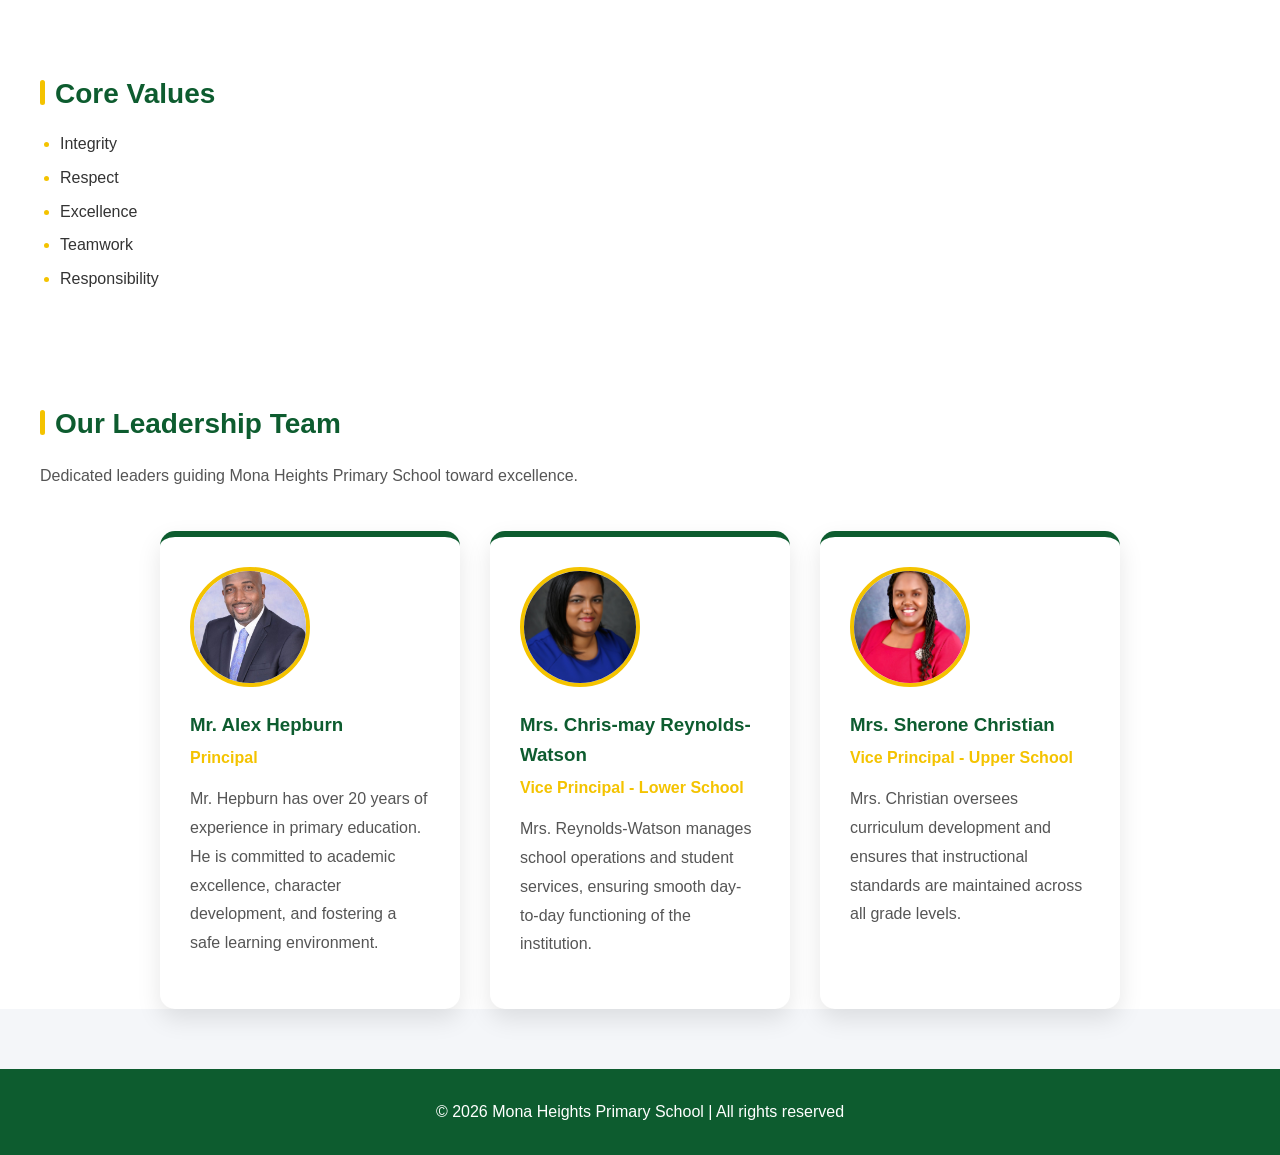
==== commit e038b9fc: "Made edits to every page. Added javascript for button on every html page" ====
--- a/about_us.html
+++ b/about_us.html
@@ -153,6 +153,29 @@
     <footer>
         <p>© 2026 Mona Heights Primary School | All rights reserved</p>
     </footer> 
+
+    <button id="backToTop">↑</button>
     
+    <script>
+        const btn = document.getElementById("backToTop");
+
+        // Show button when scrolling down
+        window.onscroll = function () {
+            if (document.body.scrollTop > 300 || document.documentElement.scrollTop > 300) {
+                btn.style.display = "block";
+            } else {
+                btn.style.display = "none";
+            }
+        };
+
+        // Scroll to top when clicked
+        btn.onclick = function () {
+            window.scrollTo({
+                top: 0,
+                behavior: "smooth"
+            });
+        };
+    </script>
+
 </body>
 </html>
--- a/css_stylesheets/site.css
+++ b/css_stylesheets/site.css
@@ -6,9 +6,10 @@
 }
 
 body {
-    font-family: Arial, sans-serif;
+    font-family: 'Poppins', sans-serif;
     line-height: 1.6;
-    background-color: #f5f5f5;
+    background-color: #f4f6f9;
+    color: #333;
     animation: pageFade 0.4s ease-in;
 }
 
@@ -17,22 +18,23 @@
     to { opacity: 1; }
 }
 
-/* Container */
+/* CONTAINERS*/
+
 .container {
-    
-    width: 90%;
+    width: 100%;
     max-width: 1200px;
     margin: 0 auto;
 }
 
 .containers {
-    
     width: 60%;
-    max-width: 1200px;
+    max-width: 800px;
     margin: 0 auto;
-}
-
-/* Top Bar */
+    text-align: center;
+}
+
+/* HEADER / NAVBAR */
+
 .top-bar {
     background: #0d5c2f;
     font-family:'Times New Roman', Times, serif;
@@ -48,8 +50,9 @@
 
 header {
     background: white;
-    padding: 15px 0;
+    padding: 5px 0;
     border-bottom: 4px solid #f4c300;
+    box-shadow: 0 2px 10px rgba(0,0,0,0.08);
 }
 
 .navbar-container {
@@ -57,19 +60,22 @@
     align-items: center;
     justify-content: space-between;
     font-family:'Times New Roman', Times, serif;
+    flex-wrap: wrap;
 }
 
 .logo img {
-
-    height: 150px;
-    width: 500px;
+    height: 125px;
+    max-width: 450px;
+    display: flex;
+    flex-wrap: wrap;
 }
 
 nav ul {
     list-style: none;
     display: flex;
-    gap: 20px;
+    gap: 15px;
     padding-right: 10px;
+    flex-wrap: wrap;
 }
 
 nav ul li a {
@@ -80,7 +86,7 @@
     text-decoration: none;
     color:black;
     font-weight: bold;
-    transition: color 0.3s ease;
+    transition: all 0.3s ease;
     }
 
 nav ul li a::after {
@@ -94,21 +100,22 @@
 }
 
 nav ul li a:hover {
-    color: #f4c300;
+    background: #0d5c2f;
+    color:  #f4c300;
 }
 
 nav ul li a:hover::after {
     width: 100%;
 }
 
-/* Buttons */
+/* BUTTONS */
 .btn-yellow {
     background: #f4c300;
-    color: #000;
-    padding: 10px 20px;
+    color: black;
+    padding: 12px 22px;
     text-decoration: none;
-    font-weight: bold;
-    border-radius: 50px;
+    font-weight: 600;
+    border-radius: 30px;
 }
 
 .btn-yellow:hover {
@@ -118,24 +125,46 @@
 .btn-green {
     background: #0d5c2f;
     color: white;
-    padding: 10px 20px;
+    padding: 12px 22px;
     text-decoration: none;
-    font-weight: bold;
-    border-radius: 50px;
+    font-weight: 600;
+    border-radius: 30px;
+    transition: background 0.3s ease;
 }
 
 .btn-green:hover {
-    background: #0a4a25;
-}
-
-.btn-yellow:hover {
-    background: #d9ab00;
-}
+    background: #083d1f;
+}
+
+#backToTop {
+    position: fixed;
+    bottom: 30px;
+    right: 30px;
+    background: #0d5c2f;
+    color: white;
+    border: none;
+    padding: 12px 16px;
+    font-size: 20px;
+    border-radius: 50%;
+    cursor: pointer;
+    display: none;
+    box-shadow: 0 5px 15px rgba(0,0,0,0.2);
+    transition: all 0.3s ease;
+    z-index: 1000;
+}
+
+#backToTop:hover {
+    background: #f4c300;
+    color: black;
+    transform: translateY(-3px);
+}
+
+/* CAROUSEL */
 
 .carousel {
     position: relative;
     width: 100%;
-    height: 450px;
+    height: 80vh;
     overflow: hidden;
 }
 
@@ -164,7 +193,6 @@
     z-index: 1;
 }
 
-/* Slide Overlay */
 .slide::after {
     content: "";
     position: absolute;
@@ -175,19 +203,19 @@
     left: 0;
 }
 
-/* Slide Caption */
 .slide-caption {
     position: absolute;
     top: 50%;
-    left: 10%;
+    left: 8%;
     transform: translateY(-50%);
     color: white;
     z-index: 2;
-    max-width: 600px;
+    max-width: 500px;
 }
 
 .slide-caption h2 {
-    font-size: 36px;
+    font-size: 40px;
+    font-weight: 700;
     color: #f4c300;
     margin-bottom: 10px;
 }
@@ -196,7 +224,6 @@
     font-size: 18px;
 }
 
-/* Dots */
 .carousel-dots {
     position: absolute;
     bottom: 20px;
@@ -220,11 +247,12 @@
     background-color: #f4c300;
 }
 
-/*Hero Section*/
+/*HERO SECTION*/
+
 .hero {
     background: url('../images/mhps_students.jpeg') no-repeat center center/cover;
     color: white;
-    height: 500px;
+    height: 600px;
     display: flex;
     align-items: center;
 }
@@ -247,21 +275,24 @@
     font-family:'Gill Sans', 'Gill Sans MT', Calibri, 'Trebuchet MS', sans-serif;
 }
 
-/* Quicklinks and Cards */
+/* QUICKLINKS AND CARDS */
+
 .quick-links, .highlights {
     display: flex;
-    gap: 20px;
-    margin: 50px auto;
+    gap: 25px;
+    margin: 40px;
     color: white;
     align-items: center;
+    flex-wrap: wrap;
 }
 
 .card {
     background: #0d5c2f;
-    color: white;
+    color: #333;
     padding: 25px;
-    border-radius: 8px;
-    box-shadow: 0 4px 8px rgba(0,0,0,0.2);
+    border-radius: 12px;
+    box-shadow: 0 8px 20px rgba(0,0,0,0.08);
+    flex: 1 1 300px;
 }
 
 .card h3 {
@@ -277,10 +308,12 @@
 .cards {
     background: #0d5c2f;
     color: white;
-    flex : 1;
+    flex : 1 1 300px;
     padding: 25px;
-    border-radius: 8px;
-    box-shadow: 0 4px 8px rgba(0,0,0,0.2);
+    border-radius: 12px;
+    box-shadow: 0 8px 20px rgba(0,0,0,0.08);
+    min-height: 200px;
+    width: 100%;
 }
 
 .cards h3 {
@@ -288,25 +321,78 @@
     color: #f4c300;
 }
 
+.leadership-cards {
+    display: flex;
+    gap: 30px;
+    justify-content: center;
+    flex-wrap: wrap;
+    margin-top: 40px;
+}
+
+.leader-card {
+    background: white;
+    width: 300px;
+    padding: 30px;
+    border-radius: 15px;
+    box-shadow: 0 10px 25px rgba(0,0,0,0.1);
+    transition: all 0.4s ease;
+    border-top: 6px solid #0d5c2f;
+}
+
+.leader-card img {
+    width: 120px;
+    height: 120px;
+    border-radius: 50%;
+    object-fit: cover;
+    margin-bottom: 15px;
+    border: 4px solid #f4c300;
+}
+
+.leader-card h3 {
+    color: #0d5c2f;
+    margin-bottom: 5px;
+}
+
+.leader-card h4 {
+    color: #f4c300;
+    margin-bottom: 15px;
+    font-weight: bold;
+}
+
+.leader-card p {
+    font-size: 14px;
+    color: #555;
+}
+
+/* Hover effect */
+.leader-card:hover {
+    transform: translateY(-12px);
+    box-shadow: 0 20px 40px rgba(0,0,0,0.2);
+    border-top: 6px solid #f4c300;
+}
+
+/* ACADEMIC */
 
 .academic {
     background:#f5f5f5;
-    padding: 60px 0;
 }
 
 .academic-section {
-    display: flex;
-    padding: 20px;
+    background: white;
+    display: flex;
+    padding: 30px;
     align-items: center;
-    margin-bottom: 60px;
+    margin-bottom: 40px;
     background-color: #f4c300;
-    border-radius: 100px;
+    border-radius: 12px;
+    box-shadow: 0 5px 20px rgba(0,0,0,0.05);
 }
 
 .academic-content {
     display: flex;
-    gap: 40px;
+    gap: 20px;
     align-items: center;
+    flex-wrap: wrap;
 }
 
 .academic p {
@@ -320,10 +406,20 @@
     margin-right: 100px;
 }
 
+.responsive-img {
+    width: 100%;
+    height: auto;
+    border-radius: 200px;
+    margin-right: 100px;
+}
+
 .text {
     text-align: left;
-    margin-right: 100px;
-}
+    margin-right: 0;
+    flex: 1 1 300px;
+}
+
+/* RESOURCES */
 
 .resources {
     background: #f9f9f9;
@@ -368,23 +464,26 @@
     margin-bottom: 20px;
 }
 
-/* Hover effect */
 .resource-card:hover {
     transform: translateY(-12px);
     box-shadow: 0 20px 40px rgba(0,0,0,0.2);
     border-top: 6px solid #f4c300;
 }
 
+/* FOOTER */
+
 footer {
     background: #0d5c2f;
     color: white;
     text-align: center;
-    padding: 20px 0;
-    margin-top: 40px;
-}
+    padding: 30px 0;
+    margin-top: 60px;
+}
+
+/* RESPONSIVE */
 
 form input, form textarea {
-    width: 100%;
+    width: 80%;
     padding: 10px;
     border-radius: 5px;
     border: 1px solid #ccc;
@@ -395,59 +494,12 @@
     border: 2px solid #0d5c2f;
 }
 
-.leadership-cards {
-    display: flex;
-    gap: 30px;
-    justify-content: center;
-    flex-wrap: wrap;
-    margin-top: 40px;
-}
-
-.leader-card {
-    background: white;
-    width: 300px;
-    padding: 30px;
-    border-radius: 15px;
-    box-shadow: 0 10px 25px rgba(0,0,0,0.1);
-    transition: all 0.4s ease;
-    border-top: 6px solid #0d5c2f;
-}
-
-.leader-card img {
-    width: 120px;
-    height: 120px;
-    border-radius: 50%;
-    object-fit: cover;
-    margin-bottom: 15px;
-    border: 4px solid #f4c300;
-}
-
-.leader-card h3 {
-    color: #0d5c2f;
-    margin-bottom: 5px;
-}
-
-.leader-card h4 {
-    color: #f4c300;
-    margin-bottom: 15px;
-    font-weight: bold;
-}
-
-.leader-card p {
-    font-size: 14px;
-    color: #555;
-}
-
-/* Hover effect */
-.leader-card:hover {
-    transform: translateY(-12px);
-    box-shadow: 0 20px 40px rgba(0,0,0,0.2);
-    border-top: 6px solid #f4c300;
-}
+/* CONTENT */
 
 /* About Page Styling */
 .about-content {
     background: #ffffff;
+    margin: 0 auto;
 }
 
 /* Headings */
@@ -588,7 +640,8 @@
 }
 
 .photo-grid img {
-    width: 100%;
+    width: 280px;
+    height: 300px;
     border-radius: 12px;
     transition: transform 0.4s ease, box-shadow 0.4s ease;
     cursor: pointer;
@@ -722,3 +775,143 @@
     border-radius: 8px;
     align-content: center;
 }
+
+/* PRINCIPAL MESSAGE SECTION */
+
+.principal-message{
+    padding:70px 10%;
+    background:white;
+}
+
+/* Container */
+
+.principal-container{
+    display:flex;
+    align-items:center;
+    justify-content:center;
+    gap:40px;
+    flex-wrap:wrap;
+}
+
+/* Principal Image */
+
+.principal-container img{
+    width:250px;
+    height:auto;
+    border-radius:200px;
+    box-shadow:0 8px 20px rgba(0,0,0,0.15);
+    transition:transform .4s ease;
+}
+
+/* Image hover animation */
+
+.principal-container img:hover{
+    transform:scale(1.05);
+}
+
+/* Text Area */
+
+.principal-text{
+    max-width:600px;
+}
+
+/* Heading */
+
+.principal-text h2{
+    font-size:32px;
+    color:#1e7c3a;
+    margin-bottom:15px;
+}
+
+/* Paragraph */
+
+.principal-text p{
+    font-size:17px;
+    line-height:1.7;
+    color:#333;
+    margin-bottom:20px;
+}
+
+.activity-table {
+    align-items: center;
+    width: 50%;
+    border-collapse: collapse;
+    margin-top: 20px;
+    margin-bottom: 40px;
+    background: white;
+    border-radius: 10px;
+    overflow: hidden;
+    box-shadow: 0 5px 15px rgba(0,0,0,0.1);
+}
+
+.activity-table th {
+    background: #0d5c2f;
+    color: white;
+    padding: 15px;
+    text-align: left;
+    font-size: 18px;
+}
+
+.activity-table td {
+    padding: 12px 15px;
+    border-bottom: 1px solid #ddd;
+    font-size: 16px;
+}
+
+.activity-table tr:hover {
+    background: #f4f6f9;
+}
+
+@media (max-width:768px){
+
+    nav ul {
+        flex-direction: column;
+        text-align: center;
+    }
+
+    .navbar-container {
+        flex-direction: column;
+    }
+
+    .academic-content {
+        flex-direction: column;
+    }
+
+    .quick-links {
+        flex-direction: column;
+    }
+
+    .cards {
+        width: 100%;
+    }
+
+    .principal-container{
+        flex-direction:column;
+        text-align:center;
+    }
+
+    .principal-container img{
+        width:220px;
+    }
+
+    .container {
+        width: 95%;
+    }
+
+    .carousel {
+        height: 250px;
+    }
+
+    .slide-caption h2 {
+        font-size: 24px;
+    }
+
+    .slide-caption p {
+        font-size: 16px;
+    }
+
+    .logo img {
+        width: 200px;
+    }
+
+}
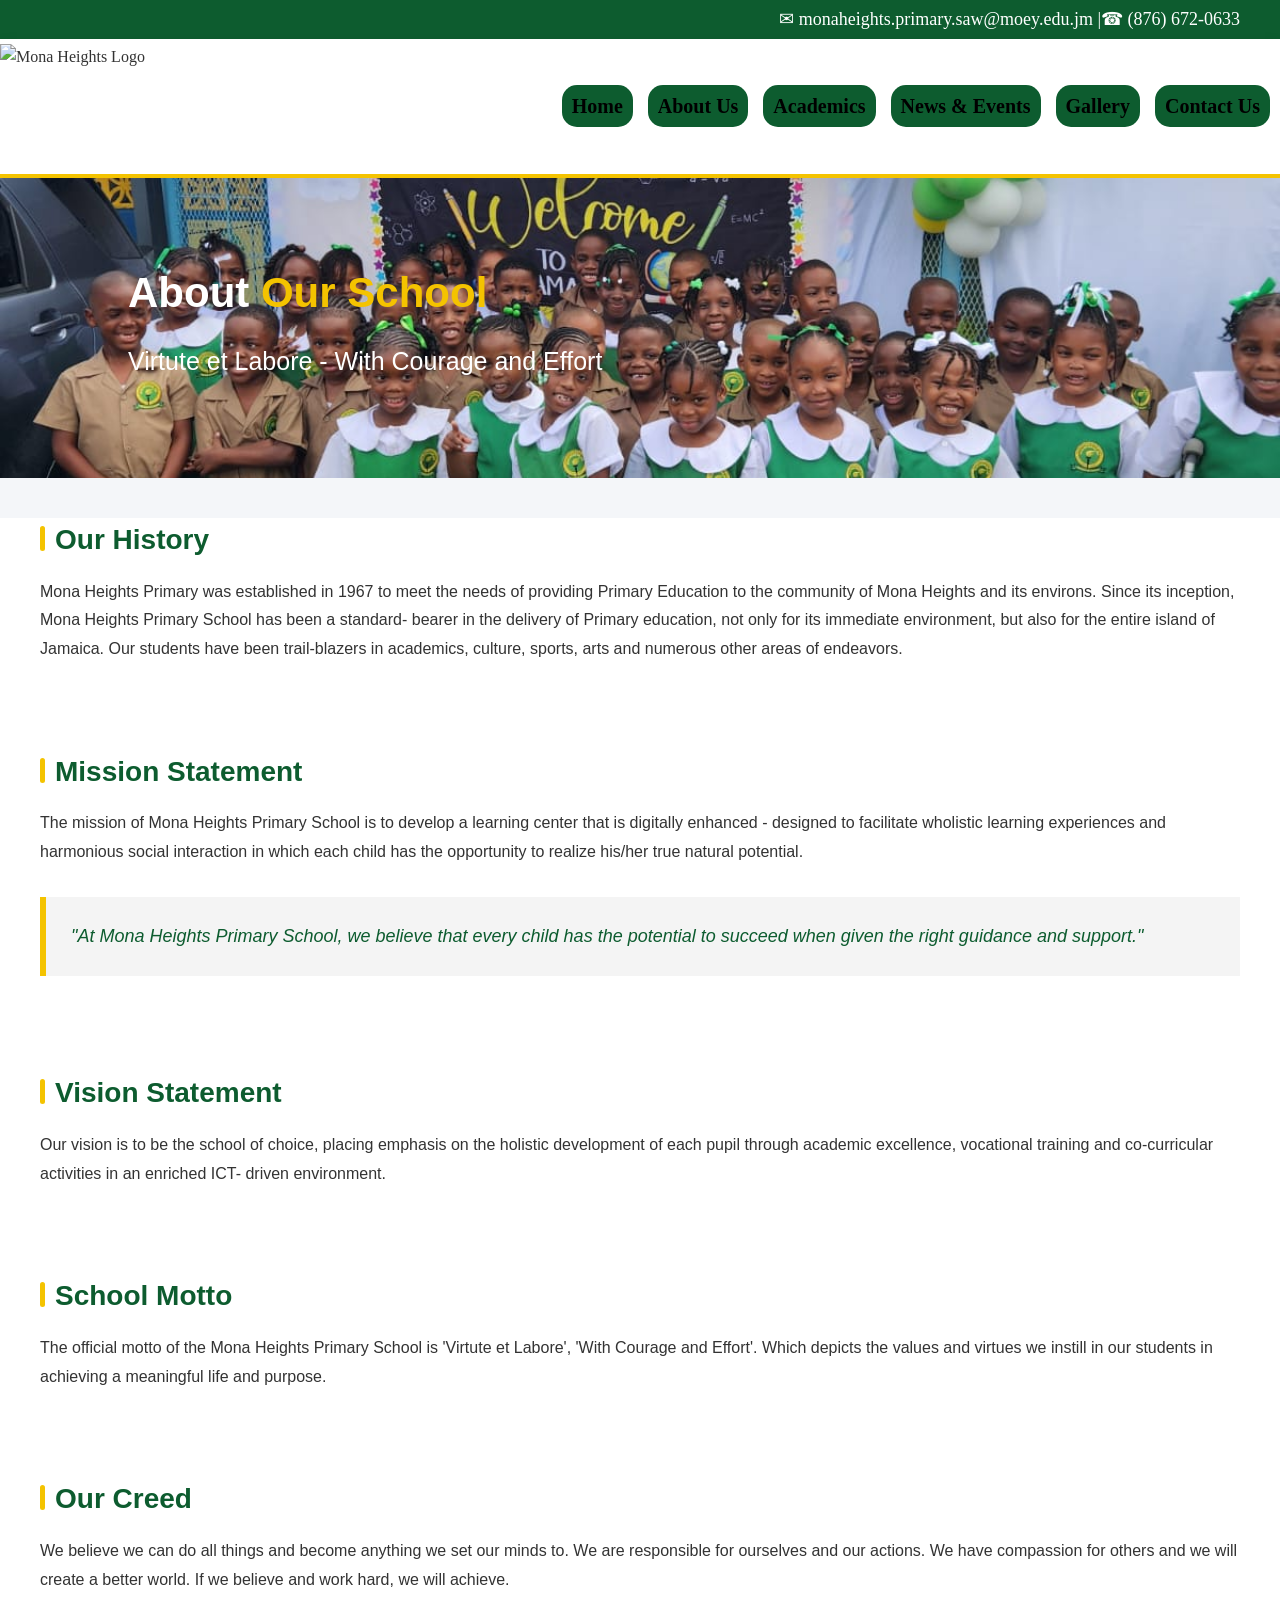
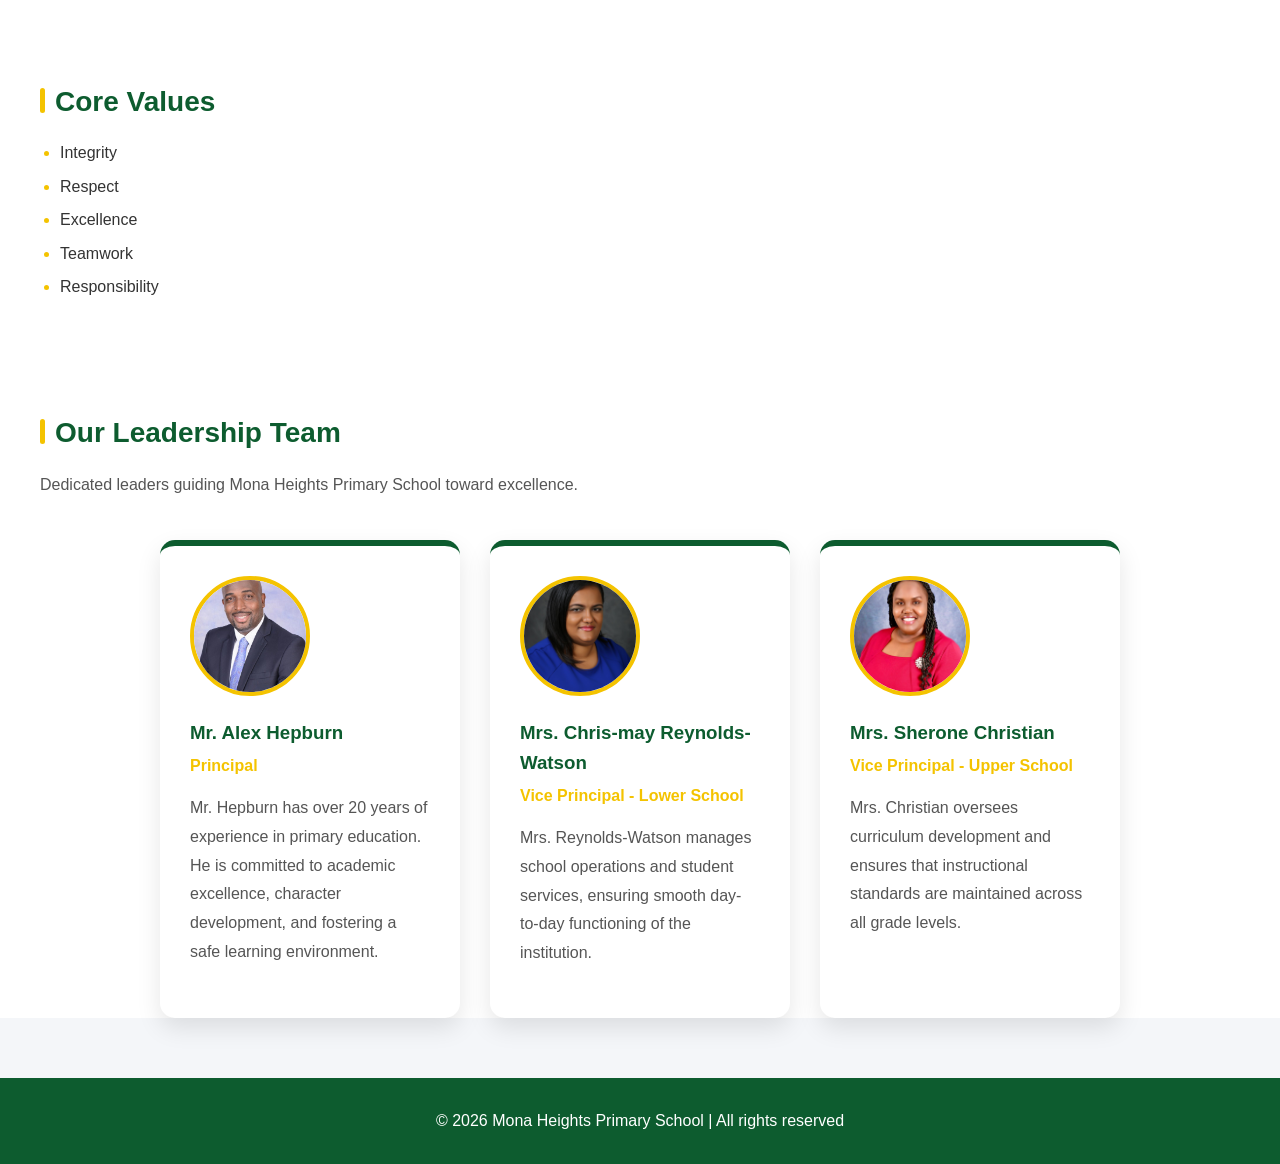
==== commit a22dfe87: "Modified every page and added test to top bar" ====
--- a/about_us.html
+++ b/about_us.html
@@ -9,7 +9,12 @@
 <body>
     <!-- Top Bar Name -->
     <div class="top-bar">
+        <div class="container">
+            <span>✉ monaheights.primary.saw@moey.edu.jm | </span>
+            <span>☎ (876) 672-0633</span>
+        </div>
     </div>
+
         </div>
     <!-- Navigation -->
     <header>
--- a/css_stylesheets/site.css
+++ b/css_stylesheets/site.css
@@ -27,7 +27,7 @@
 }
 
 .containers {
-    width: 60%;
+    width: 100%;
     max-width: 800px;
     margin: 0 auto;
     text-align: center;
@@ -39,13 +39,13 @@
     background: #0d5c2f;
     font-family:'Times New Roman', Times, serif;
     color: white;
-    padding: 15px 0;
+    padding: 5px 0;
     font-size: 18px;
 }
 
 .top-bar .container {
     display: flex;
-    justify-content: space-between;
+    justify-content: flex-end;
 }
 
 header {
@@ -164,7 +164,7 @@
 .carousel {
     position: relative;
     width: 100%;
-    height: 80vh;
+    height: 75vh;
     overflow: hidden;
 }
 
@@ -292,7 +292,9 @@
     padding: 25px;
     border-radius: 12px;
     box-shadow: 0 8px 20px rgba(0,0,0,0.08);
-    flex: 1 1 300px;
+    flex-wrap: wrap;
+    align-items: center;
+     justify-content: center;
 }
 
 .card h3 {
@@ -407,8 +409,8 @@
 }
 
 .responsive-img {
-    width: 100%;
-    height: auto;
+    width: 70%;
+    height: 200px;
     border-radius: 200px;
     margin-right: 100px;
 }
@@ -652,6 +654,12 @@
     box-shadow: 0 15px 30px rgba(0,0,0,0.3);
 }
 
+.gallery-video {
+    width: 280px;
+    height: 300px;
+    border-radius: 8px;
+}
+
 .contacts {
     margin: 20px;
 }
@@ -819,7 +827,7 @@
 
 .principal-text h2{
     font-size:32px;
-    color:#1e7c3a;
+    color:green;
     margin-bottom:15px;
 }
 
@@ -834,7 +842,7 @@
 
 .activity-table {
     align-items: center;
-    width: 50%;
+    width: 75%;
     border-collapse: collapse;
     margin-top: 20px;
     margin-bottom: 40px;
@@ -865,7 +873,8 @@
 @media (max-width:768px){
 
     nav ul {
-        flex-direction: column;
+        justify-content: center;   
+        flex-direction: row;
         text-align: center;
     }
 
